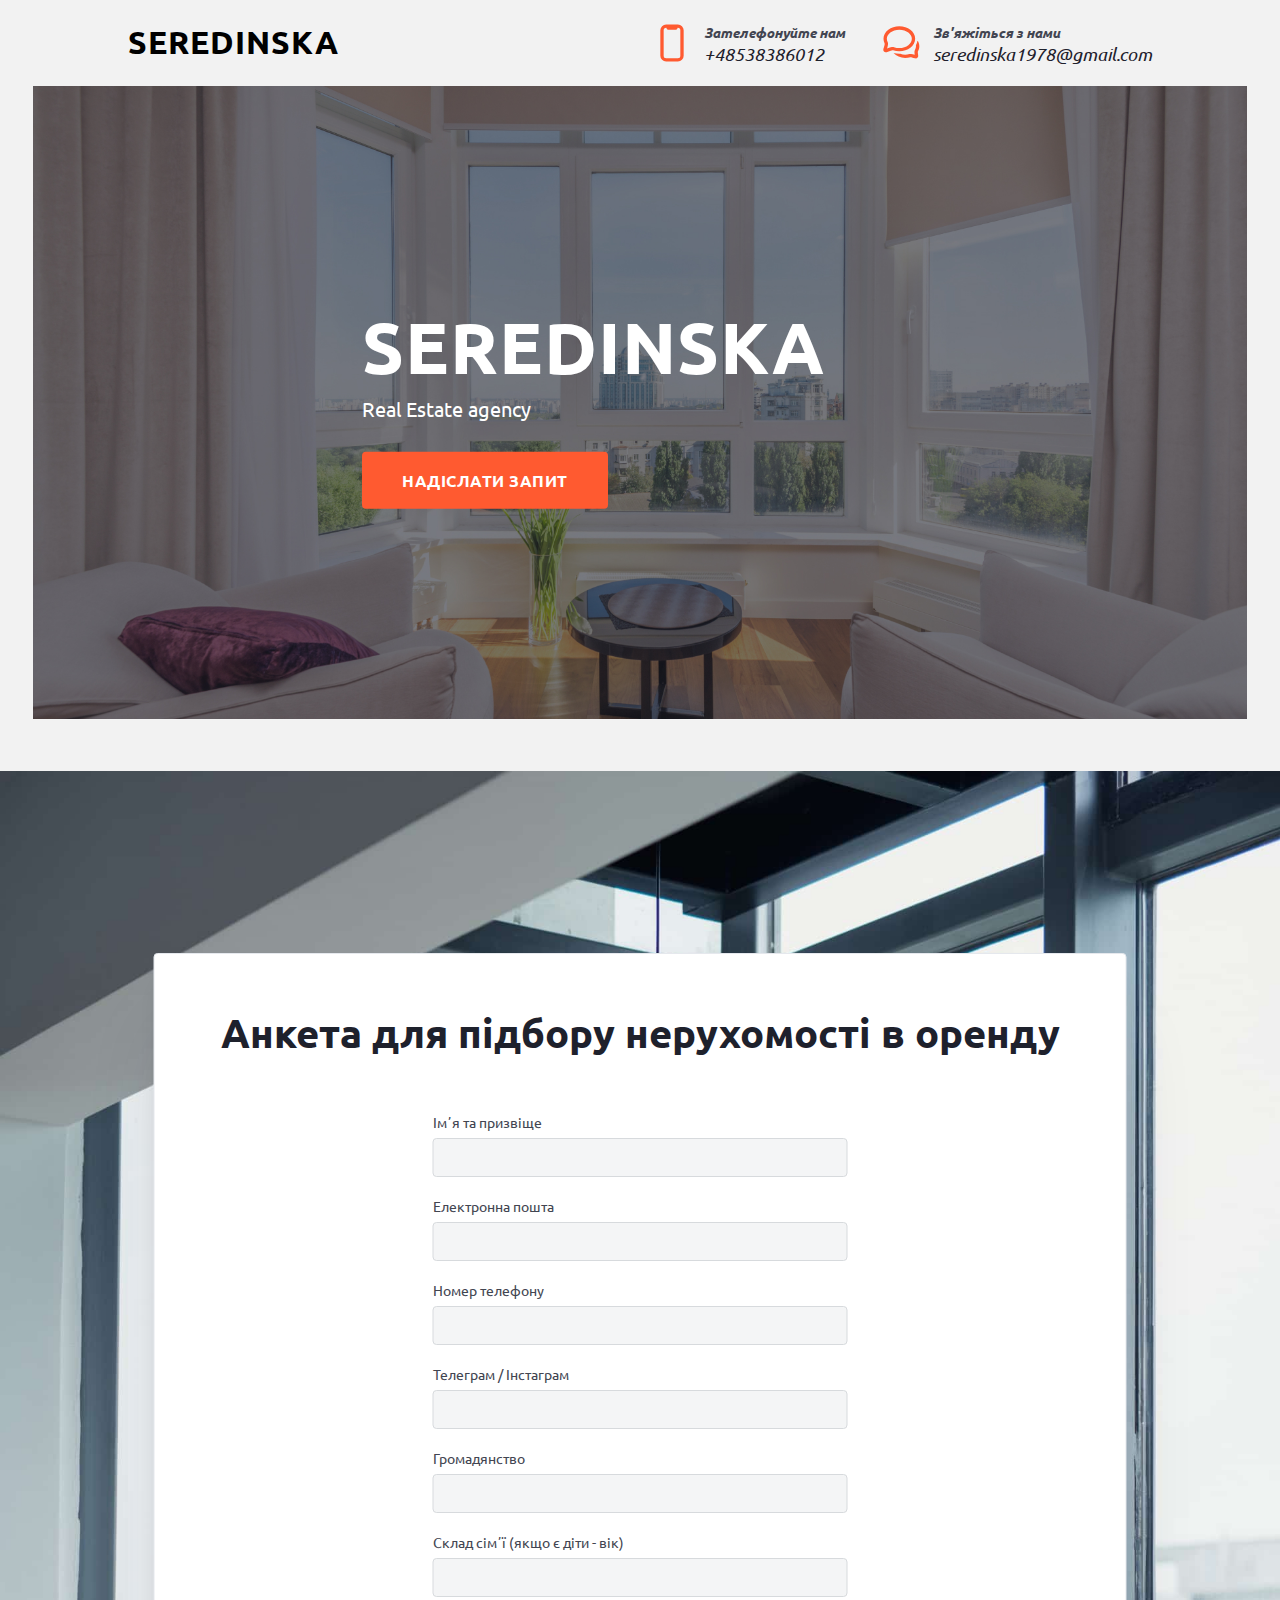
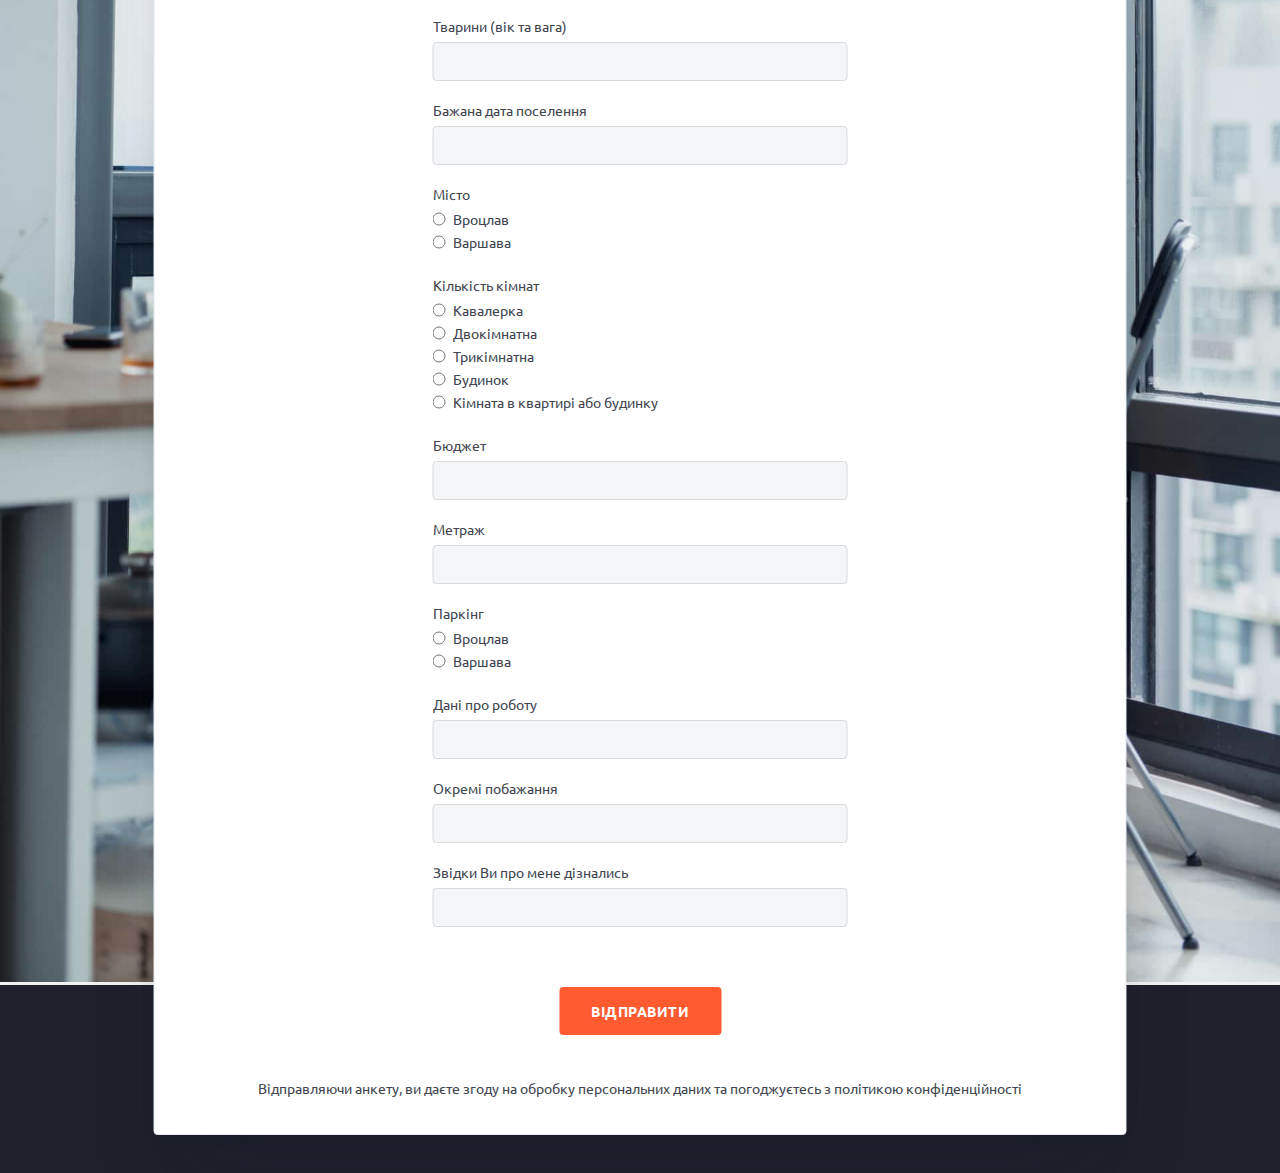
==== index.html @ 4146ac5c "upd test" ====
<!DOCTYPE html>
<html lang="en">
  <head>
    <meta charset="UTF-8" />
    <!-- <link
      rel="stylesheet"
      href="{{ url_for('static', filename='css/index.css') }}"
    /> -->
    <link rel="preconnect" href="https://fonts.googleapis.com" />
    <link rel="preconnect" href="https://fonts.gstatic.com" crossorigin />
    <link
      href="https://fonts.googleapis.com/css2?family=Ubuntu:wght@400;700&display=swap"
      rel="stylesheet"
    />
    <link rel="stylesheet" href="./static/sass/main.css" />
    <title>Realtor Form</title>
  </head>

  <body>
    <header class="header">
      <p class="headerTitle">SEREDINSKA</p>
      <address class="headerLinksWrapper">
        <a class="headerLink" href="tel:+48538386012">
          <svg
            xmlns="http://www.w3.org/2000/svg"
            width="40"
            height="40"
            fill="none"
          >
            <path
              fill-rule="evenodd"
              clip-rule="evenodd"
              d="M14.167 4.87a2.5 2.5 0 0 0-2.5 2.5v25.26a2.5 2.5 0 0 0 2.5 2.5h11.666a2.5 2.5 0 0 0 2.5-2.5V7.37a2.5 2.5 0 0 0-2.5-2.5h-.139l-.406.974A1.667 1.667 0 0 1 23.75 6.87h-7.5c-.673 0-1.28-.405-1.538-1.026l-.406-.974h-.14Zm-5.834 2.5a5.833 5.833 0 0 1 5.834-5.833h11.666a5.833 5.833 0 0 1 5.834 5.833v25.26a5.833 5.833 0 0 1-5.834 5.834H14.167a5.833 5.833 0 0 1-5.834-5.834V7.37Z"
              fill="#FF5A30"
            />
          </svg>
          <p class="headerLinkText">
            <b>Зателефонуйте нам</b><br />+48538386012
          </p>
        </a>
        <a class="headerLink" href="mailto:seredinska1978@gmail.com">
          <svg
            xmlns="http://www.w3.org/2000/svg"
            width="40"
            height="40"
            fill="none"
          >
            <path
              fill-rule="evenodd"
              clip-rule="evenodd"
              d="M36.54 17.611a12.92 12.92 0 0 1-1.634 4.645c.062.356.094.716.094 1.077 0 1.255-.364 2.456-1.037 3.547-.336.544-.423 1.182-.456 1.604a10.64 10.64 0 0 0 .01 1.52c.038.57.108 1.168.188 1.732-.65-.19-1.355-.38-2.028-.532a14.5 14.5 0 0 0-1.651-.288c-.453-.046-1.107-.082-1.691.107a13.56 13.56 0 0 1-4.168.643c-1.764 0-3.383-.313-4.802-.856-.342.015-.685.023-1.032.023-2.007 0-3.94-.264-5.748-.752C15.214 33.121 19.547 35 24.167 35c1.805 0 3.537-.277 5.133-.786h.016c.04-.002.155-.004.367.018.334.035.764.112 1.26.224.988.222 2.097.551 2.962.825 1.833.583 3.61-1.018 3.282-2.878-.14-.801-.287-1.778-.345-2.625a7.402 7.402 0 0 1-.012-1.032c.009-.106.02-.173.026-.208.938-1.553 1.477-3.322 1.477-5.205 0-2.122-.659-4.06-1.794-5.722Z"
              fill="#FF5A30"
            />
            <path
              fill-rule="evenodd"
              clip-rule="evenodd"
              d="M9.328 9.497c-2.246 1.718-3.495 3.973-3.495 6.337 0 1.178.307 2.313.883 3.368.219.402.281.817.303 1.097.025.307.012.621-.014.915-.053.59-.18 1.257-.333 1.914a38.732 38.732 0 0 1-.639 2.358c.88-.32 1.843-.647 2.755-.914a17.94 17.94 0 0 1 2.144-.506c.571-.09 1.4-.18 2.113.068 1.6.553 3.391.866 5.288.866 3.579 0 6.757-1.11 9.005-2.83 2.247-1.718 3.495-3.973 3.495-6.337 0-2.363-1.248-4.618-3.495-6.336-2.248-1.72-5.426-2.83-9.005-2.83-3.578 0-6.756 1.11-9.005 2.83ZM7.304 6.85c2.879-2.201 6.784-3.516 11.03-3.516 4.245 0 8.15 1.315 11.03 3.516 2.88 2.203 4.803 5.365 4.803 8.985 0 3.62-1.923 6.78-4.804 8.984-2.88 2.201-6.784 3.515-11.03 3.515-2.238 0-4.376-.364-6.318-1.028-.002.005-.159-.01-.562.053-.464.074-1.057.218-1.731.414-1.343.392-2.85.946-3.999 1.393-1.99.774-4.016-1.136-3.345-3.172.355-1.078.774-2.441 1.047-3.618a11.44 11.44 0 0 0 .26-1.461c.012-.128.015-.222.014-.285A10.293 10.293 0 0 1 2.5 15.833c0-3.62 1.923-6.78 4.804-8.984Zm-3.61 13.69.001.013a.092.092 0 0 1-.002-.014Z"
              fill="#FF5A30"
            />
          </svg>
          <p class="headerLinkText">
            <b>Зв'яжіться з нами</b><br />seredinska1978@gmail.com
          </p>
        </a>
      </address>
    </header>
    <div class="firstPart">
      <img
        class="firstBackground"
        src="../static/firstBackground.jpg"
        alt="First Background"
      />
      <div class="firstBlockText">
        <h1 class="firstBlockTitle">SEREDINSKA</h1>
        <h2 class="firstBlockSecondTitle">Real Estate agency</h2>
        <a href="#formWrapper" class="firstBlocklink">НАДІСЛАТИ ЗАПИТ</a>
      </div>
    </div>
    <div class="secondPart">
      <img
        class="secondBackground"
        src="../static/secondBackground.jpg"
        alt="First Background"
      />
      <div id="formWrapper" class="formWrapper">
        <p class="formTitle">Анкета для підбору нерухомості в оренду</p>
        <form id="userForm" action="/submit" method="post">
          <label class="formLabel" for="name">Імʼя та призвіще</label>
          <input id="name" class="formInput" type="text" />
          <label class="formLabel" for="email">Електронна пошта</label>
          <input id="email" class="formInput" type="text" />
          <label class="formLabel" for="phone">Номер телефону </label>
          <input id="phone" class="formInput" type="text" />
          <label class="formLabel" for="social_media"
            >Телеграм / Інстаграм</label
          >
          <input id="social_media" class="formInput" type="text" />
          <label class="formLabel" for="citizenship">Громадянство</label>
          <input id="citizenship" class="formInput" type="text" />
          <label class="formLabel" for="family"
            >Склад сімʼї (якщо є діти - вік)</label
          >
          <input id="family" class="formInput" type="text" />
          <label class="formLabel" for="animals">Тварини (вік та вага)</label>
          <input id="animals" class="formInput" type="text" />
          <label class="formLabel" for="settlement_date"
            >Бажана дата поселення</label
          >
          <input id="settlement_date" class="formInput" type="text" />
          <p class="formLabel">Mісто</p>
          <div class="formRadioWrapper">
            <div class="formRadioInputLabelWrapper">
              <input
                class="formRadioInput"
                type="radio"
                id="Wroclaw"
                name="city"
                value="Вроцлав"
              />
              <label class="formRadioLabel formLabel" for="Wroclaw"
                >Вроцлав</label
              >
            </div>
            <div class="formRadioInputLabelWrapper">
              <input
                class="formRadioInput"
                type="radio"
                id="Warsaw"
                name="city"
                value="Варшава"
              />
              <label class="formRadioLabel formLabel" for="Warsaw"
                >Варшава</label
              >
            </div>
          </div>
          <p class="formLabel">Кількість кімнат</p>
          <div class="formRadioWrapper">
            <div class="formRadioInputLabelWrapper">
              <input
                class="formRadioInput"
                type="radio"
                id="Кавалерка"
                name="roomsAmount"
                value="Кавалерка"
              />
              <label class="formRadioLabel formLabel" for="Кавалерка"
                >Кавалерка</label
              >
            </div>
            <div class="formRadioInputLabelWrapper">
              <input
                class="formRadioInput"
                type="radio"
                id="Двокімнатна"
                name="roomsAmount"
                value="Двокімнатна"
              />
              <label class="formRadioLabel formLabel" for="Двокімнатна"
                >Двокімнатна</label
              >
            </div>
            <div class="formRadioInputLabelWrapper">
              <input
                class="formRadioInput"
                type="radio"
                id="Трикімнатна"
                name="roomsAmount"
                value="Трикімнатна"
              />
              <label class="formRadioLabel formLabel" for="Трикімнатна"
                >Трикімнатна</label
              >
            </div>
            <div class="formRadioInputLabelWrapper">
              <input
                class="formRadioInput"
                type="radio"
                id="Будинок"
                name="roomsAmount"
                value="Будинок"
              />
              <label class="formRadioLabel formLabel" for="Будинок"
                >Будинок</label
              >
            </div>
            <div class="formRadioInputLabelWrapper">
              <input
                class="formRadioInput"
                type="radio"
                id="Кімната в квартирі або будинку"
                name="roomsAmount"
                value="Кімната в квартирі або будинку"
              />
              <label
                class="formRadioLabel formLabel"
                for="Кімната в квартирі або будинку"
                >Кімната в квартирі або будинку</label
              >
            </div>
          </div>
          <label class="formLabel" for="price">Бюджет</label>
          <input id="price" class="formInput" type="text" />
          <label class="formLabel" for="apartment_area">Метраж</label>
          <input id="apartment_area" class="formInput" type="text" />
          <p class="formLabel">Паркінг</p>
          <div class="formRadioWrapper">
            <div class="formRadioInputLabelWrapper">
              <input
                class="formRadioInput"
                type="radio"
                id="Yes"
                name="Parking"
                value="Так"
              />
              <label class="formRadioLabel formLabel" for="Yes">Вроцлав</label>
            </div>
            <div class="formRadioInputLabelWrapper">
              <input
                class="formRadioInput"
                type="radio"
                id="No"
                name="Parking"
                value="Ні"
              />
              <label class="formRadioLabel formLabel" for="No">Варшава</label>
            </div>
          </div>
          <label class="formLabel" for="work_info">Дані про роботу</label>
          <input id="work_info" class="formInput" type="text" />
          <label class="formLabel" for="wishes">Окремі побажання</label>
          <input id="wishes" class="formInput" type="text" />
          <label class="formLabel" for="heardAboutUs"
            >Звідки Ви про мене дізнались</label
          >
          <input id="heardAboutUs" class="formInput" type="text" />
        </form>
        <button class="submitBtn" type="submit" value="Submit">
          ВІДПРАВИТИ
        </button>
        <p class="formPolicyText">
          Відправляючи анкету, ви даєте згоду на обробку персональних даних та
          погоджуєтесь з політикою конфіденційності
        </p>
      </div>
    </div>
    <footer class="footer">
      <p>SEREDINSKA</p>
      <address class="linksList">
        <svg
          xmlns="http://www.w3.org/2000/svg"
          width="24"
          height="24"
          fill="none"
        >
          <path
            d="M17.563 1.005 14.786 1c-3.12 0-5.137 2.125-5.137 5.414v2.497H6.857c-.242 0-.437.2-.437.448v3.617c0 .248.196.449.437.449h2.792v9.126c0 .248.196.449.437.449h3.643a.443.443 0 0 0 .437-.449v-9.126h3.265c.241 0 .436-.2.436-.449l.002-3.617a.455.455 0 0 0-.128-.317.43.43 0 0 0-.31-.131h-3.265V6.794c0-1.017.236-1.533 1.526-1.533h1.87c.241 0 .437-.202.437-.45V1.454a.443.443 0 0 0-.436-.448Z"
            fill="#fff"
            opacity=".6"
          />
        </svg>
        <svg
          xmlns="http://www.w3.org/2000/svg"
          width="24"
          height="24"
          fill="none"
        >
          <path
            d="M12 2C6.478 2 2 6.145 2 11.259c0 2.913 1.454 5.512 3.726 7.21V22l3.405-1.869c.909.252 1.871.388 2.869.388 5.523 0 10-4.145 10-9.259C22 6.146 17.523 2 12 2Zm.994 12.469-2.546-2.716-4.97 2.716 5.467-5.803 2.609 2.716 4.906-2.716-5.466 5.803Z"
            fill="#fff"
            opacity=".6"
          />
        </svg>

        <svg
          xmlns="http://www.w3.org/2000/svg"
          width="24"
          height="24"
          fill="none"
        >
          <path
            d="M22.5 5.772a8.902 8.902 0 0 1-2.474.65 4.18 4.18 0 0 0 1.894-2.28 8.922 8.922 0 0 1-2.737 1.001 4.387 4.387 0 0 0-3.145-1.303c-2.379 0-4.308 1.847-4.308 4.124 0 .323.038.638.112.94-3.58-.172-6.754-1.815-8.879-4.31a3.961 3.961 0 0 0-.583 2.073c0 1.431.762 2.694 1.916 3.433a4.455 4.455 0 0 1-1.95-.518v.052c0 1.998 1.485 3.665 3.454 4.044-.36.093-.741.145-1.135.145-.278 0-.547-.027-.81-.077.548 1.64 2.138 2.832 4.023 2.865a8.89 8.89 0 0 1-5.35 1.763c-.348 0-.69-.02-1.028-.056a12.572 12.572 0 0 0 6.603 1.855c7.925 0 12.257-6.285 12.257-11.735l-.015-.534A8.412 8.412 0 0 0 22.5 5.772Z"
            fill="#fff"
            opacity=".6"
          />
        </svg>

        <svg
          xmlns="http://www.w3.org/2000/svg"
          width="24"
          height="24"
          fill="none"
        >
          <path
            d="M22 11.742c0 5.381-4.395 9.743-9.818 9.743a9.835 9.835 0 0 1-4.746-1.212L2 22l1.772-5.227a9.64 9.64 0 0 1-1.409-5.03C2.363 6.361 6.76 2 12.182 2 17.605 2 22 6.362 22 11.742Zm-9.818-8.19c-4.552 0-8.255 3.674-8.255 8.19 0 1.793.584 3.452 1.573 4.803l-1.032 3.042 3.172-1.009a8.25 8.25 0 0 0 4.542 1.355c4.551 0 8.255-3.674 8.255-8.19 0-4.517-3.703-8.191-8.255-8.191Zm4.958 10.434c-.06-.1-.221-.16-.462-.278-.24-.12-1.424-.698-1.644-.777-.22-.08-.382-.12-.542.12-.16.238-.621.776-.762.935-.14.16-.28.18-.522.06-.24-.119-1.015-.371-1.935-1.185-.715-.633-1.198-1.414-1.339-1.653-.14-.24-.014-.368.106-.487.108-.107.24-.279.361-.418.12-.14.16-.24.24-.399.081-.16.041-.298-.02-.418-.06-.12-.541-1.295-.742-1.773-.2-.478-.4-.398-.541-.398-.14 0-.3-.02-.461-.02-.16 0-.422.06-.642.299-.22.239-.842.816-.842 1.991 0 1.175.862 2.31.982 2.47.12.159 1.665 2.649 4.111 3.605 2.447.956 2.447.637 2.889.597.44-.04 1.423-.578 1.625-1.135.2-.558.2-1.036.14-1.136Z"
            fill="#fff"
            opacity=".6"
          />
        </svg>

        <svg
          xmlns="http://www.w3.org/2000/svg"
          width="24"
          height="24"
          fill="none"
        >
          <path
            fill-rule="evenodd"
            clip-rule="evenodd"
            d="M21.39 4.114a3.007 3.007 0 0 1 2.116 2.115c.514 1.878.494 5.793.494 5.793s0 3.894-.494 5.772a3.007 3.007 0 0 1-2.116 2.116c-1.878.494-9.39.494-9.39.494s-7.493 0-9.39-.514a3.008 3.008 0 0 1-2.116-2.116C0 15.916 0 12.002 0 12.002s0-3.895.494-5.773A3.068 3.068 0 0 1 2.61 4.094C4.488 3.6 12 3.6 12 3.6s7.513 0 9.391.514Zm-5.535 7.888L9.608 15.6V8.404l6.247 3.598Z"
            fill="#fff"
            opacity=".6"
          />
        </svg>
      </address>
      <svg
        xmlns="http://www.w3.org/2000/svg"
        width="24"
        height="24"
        fill="none"
      >
        <path
          fill-rule="evenodd"
          clip-rule="evenodd"
          d="M4.293 15.707a1 1 0 0 1 0-1.414l7-7a1 1 0 0 1 1.414 0l7 7a1 1 0 0 1-1.414 1.414L12 9.414l-6.293 6.293a1 1 0 0 1-1.414 0Z"
          fill="#fff"
        />
      </svg>
    </footer>
  </body>
</html>
---- static/sass/main.css ----
*,
*::before,
*::after {
  box-sizing: border-box;
}

body,
h1,
h2,
h3,
h4,
h5,
h6,
p,
form,
ul,
a,
input {
  margin: 0;
  padding: 0;
  list-style: none;
}

button {
  font-family: inherit;
  cursor: pointer;
}

a {
  cursor: pointer;
  text-decoration: none;
}

body {
  background-color: #f2f2f2;
  font-family: "Ubuntu", sans-serif;
  max-width: 100vw;
}

.header {
  display: flex;
  align-items: center;
  padding: 15px 50px;
}
@media (min-width: 1100px) {
  .header {
    padding: 20px 10%;
  }
}
.header .headerTitle {
  font-size: 50px;
  font-weight: 700;
  line-height: 130%;
  letter-spacing: 1px;
}
@media (min-width: 1100px) {
  .header .headerTitle {
    font-size: 32px;
  }
}
.header .headerLinksWrapper {
  display: flex;
  margin-left: auto;
}
.header .headerLink {
  display: flex;
  align-items: center;
}
.header .headerLink:first-of-type {
  margin-right: 36px;
}
.header .headerLink > svg {
  margin-right: 12px;
}
.header .headerLinkText {
  font-size: 18px;
  font-weight: 400;
  color: #1e212c;
  height: -moz-min-content;
  height: min-content;
}
.header .headerLinkText > b {
  font-size: 14px;
  color: #424551;
}

.firstPart {
  position: relative;
  margin: 0 33px 49px 33px;
}
.firstPart .firstBackground {
  width: 100%;
}
.firstPart .firstBlockText {
  position: absolute;
  top: 60%;
  left: 15%;
  color: #fff;
  font-weight: 700;
  transform: translateY(-50%);
}
@media (min-width: 1100px) {
  .firstPart .firstBlockText {
    top: 50%;
    left: 329px;
  }
}
.firstPart .firstBlockTitle {
  font-size: 72px;
  line-height: 130%;
  letter-spacing: 1px;
}
.firstPart .firstBlockSecondTitle {
  font-size: 20px;
  font-weight: 400;
  line-height: 150%;
  margin-bottom: 28px;
}
.firstPart .firstBlocklink {
  display: inline-block;
  font-size: 16px;
  padding: 18px 40px;
  letter-spacing: 0.5px;
  border-radius: 4px;
  color: white;
  background: #ff5a30;
}

.secondPart {
  position: relative;
}

.secondBackground {
  width: 100%;
}

.formWrapper {
  display: flex;
  flex-direction: column;
  align-items: center;
  position: absolute;
  top: 10%;
  left: 50%;
  border-radius: 4px;
  border: 1px solid #e5e8ed;
  background-color: #fff;
  transform: translateX(-50%);
  box-shadow: 0px 4px 4px -4px rgba(30, 33, 44, 0.05), 0px 12px 10px -6px rgba(30, 33, 44, 0.08), 0px 26px 24px -10px rgba(30, 33, 44, 0.1), 0px 60px 80px -20px rgba(30, 33, 44, 0.16);
  padding: 48px 66px 37px 66px;
}
.formWrapper .formTitle {
  color: #1e212c;
  font-size: 40px;
  font-weight: 700;
  line-height: 150%;
  margin-bottom: 51px;
  width: -moz-max-content;
  width: max-content;
}
.formWrapper #userForm {
  display: flex;
  flex-direction: column;
  margin: 0 auto;
  margin-bottom: 60px;
  max-width: 415px;
  width: 100%;
}
.formWrapper #userForm .formLabel {
  color: #424551;
  font-size: 14px;
  font-weight: 400;
  margin-bottom: 7px;
}
.formWrapper #userForm .formInput {
  margin-bottom: 20px;
  border-radius: 4px;
  border: 1px solid #d7dadd;
  background: #f4f5f6;
  padding: 11px 16px;
  width: 100%;
}
.formWrapper #userForm .formInput:last-of-type {
  margin-bottom: 0;
}
.formWrapper #userForm .formRadioWrapper {
  margin-bottom: 20px;
}
.formWrapper #userForm .formRadioInputLabelWrapper {
  display: flex;
  margin-bottom: 5px;
}
.formWrapper #userForm .formRadioLabel {
  margin-bottom: 0;
}
.formWrapper #userForm .formRadioInput {
  margin-right: 7px;
}
.formWrapper .submitBtn {
  padding: 15px 32px;
  border-radius: 4px;
  border: 0;
  font-size: 14px;
  font-weight: 700;
  letter-spacing: 0.5px;
  margin-bottom: 44px;
  background: #ff5a30;
  color: #fff;
}
.formWrapper .formPolicyText {
  color: #424551;
  font-size: 14px;
}

.footer {
  display: flex;
  padding: 80px 345px;
  background: #1e212c;
}/*# sourceMappingURL=main.css.map */
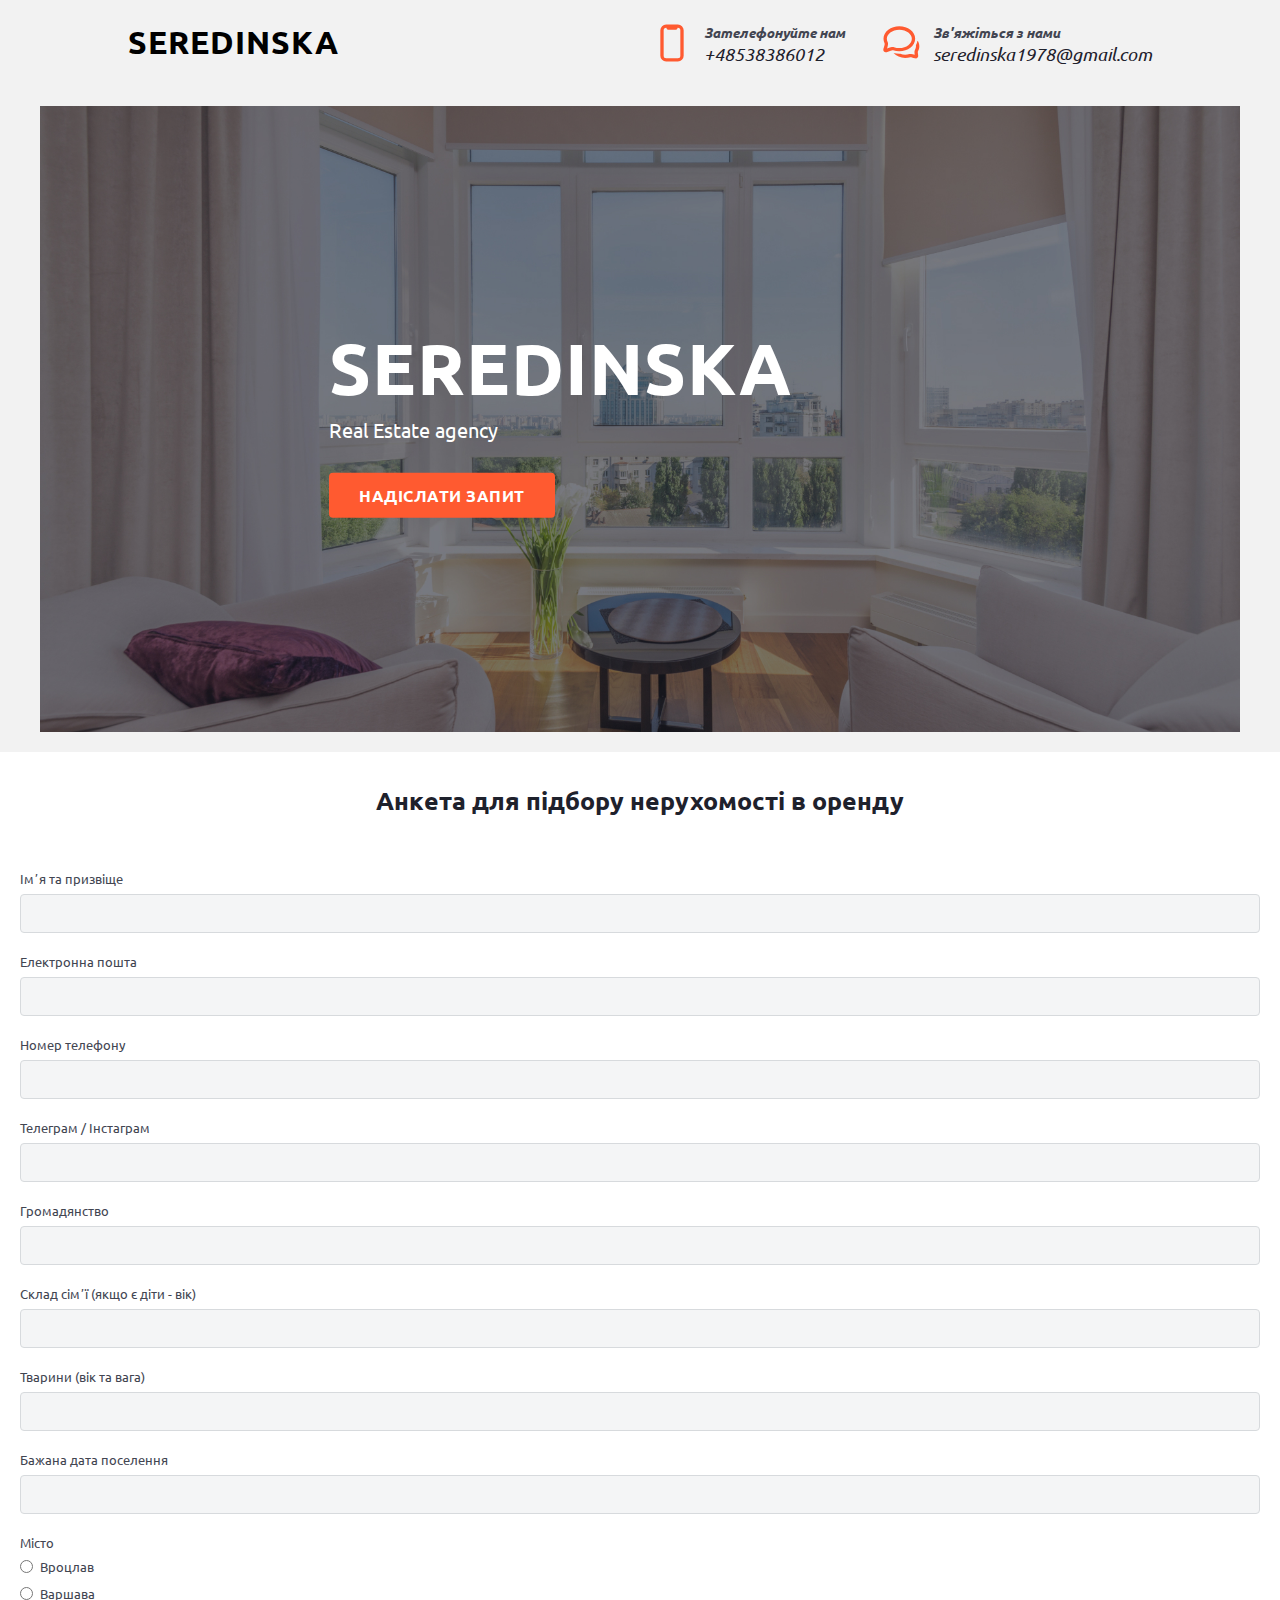
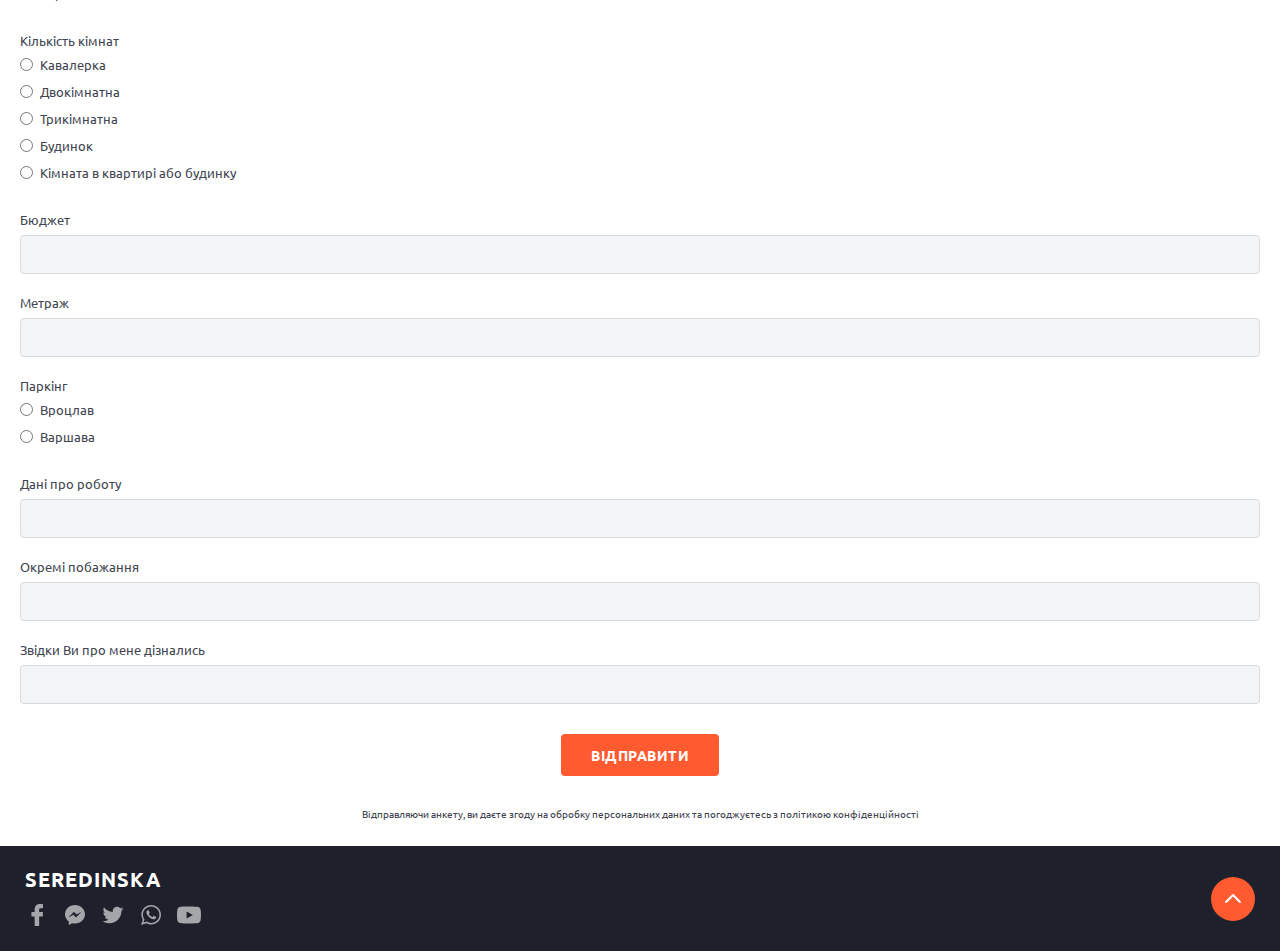
==== commit 2184ad44: "mobile version is done?" ====
--- a/index.html
+++ b/index.html
@@ -2,6 +2,7 @@
 <html lang="en">
   <head>
     <meta charset="UTF-8" />
+    <meta name="viewport" content="width=device-width, initial-scale=1.0" />
     <!-- <link
       rel="stylesheet"
       href="{{ url_for('static', filename='css/index.css') }}"
@@ -17,7 +18,7 @@
   </head>
 
   <body>
-    <header class="header">
+    <header class="header" id="header">
       <p class="headerTitle">SEREDINSKA</p>
       <address class="headerLinksWrapper">
         <a class="headerLink" href="tel:+48538386012">
@@ -67,7 +68,7 @@
     <div class="firstPart">
       <img
         class="firstBackground"
-        src="../static/firstBackground.jpg"
+        src="./static/firstBackground.jpg"
         alt="First Background"
       />
       <div class="firstBlockText">
@@ -79,7 +80,7 @@
     <div class="secondPart">
       <img
         class="secondBackground"
-        src="../static/secondBackground.jpg"
+        src="./static/secondBackground.jpg"
         alt="First Background"
       />
       <div id="formWrapper" class="formWrapper">
@@ -245,59 +246,77 @@
       </div>
     </div>
     <footer class="footer">
-      <p>SEREDINSKA</p>
-      <address class="linksList">
-        <svg
-          xmlns="http://www.w3.org/2000/svg"
-          width="24"
-          height="24"
-          fill="none"
-        >
-          <path
-            d="M17.563 1.005 14.786 1c-3.12 0-5.137 2.125-5.137 5.414v2.497H6.857c-.242 0-.437.2-.437.448v3.617c0 .248.196.449.437.449h2.792v9.126c0 .248.196.449.437.449h3.643a.443.443 0 0 0 .437-.449v-9.126h3.265c.241 0 .436-.2.436-.449l.002-3.617a.455.455 0 0 0-.128-.317.43.43 0 0 0-.31-.131h-3.265V6.794c0-1.017.236-1.533 1.526-1.533h1.87c.241 0 .437-.202.437-.45V1.454a.443.443 0 0 0-.436-.448Z"
-            fill="#fff"
-            opacity=".6"
-          />
-        </svg>
-        <svg
-          xmlns="http://www.w3.org/2000/svg"
-          width="24"
-          height="24"
-          fill="none"
-        >
-          <path
-            d="M12 2C6.478 2 2 6.145 2 11.259c0 2.913 1.454 5.512 3.726 7.21V22l3.405-1.869c.909.252 1.871.388 2.869.388 5.523 0 10-4.145 10-9.259C22 6.146 17.523 2 12 2Zm.994 12.469-2.546-2.716-4.97 2.716 5.467-5.803 2.609 2.716 4.906-2.716-5.466 5.803Z"
-            fill="#fff"
-            opacity=".6"
-          />
-        </svg>
+      <div class="footerLogoSvgs">
+        <p class="footerLogo">SEREDINSKA</p>
+        <address class="linksList">
+          <svg
+            xmlns="http://www.w3.org/2000/svg"
+            width="24"
+            height="24"
+            fill="none"
+          >
+            <path
+              d="M17.563 1.005 14.786 1c-3.12 0-5.137 2.125-5.137 5.414v2.497H6.857c-.242 0-.437.2-.437.448v3.617c0 .248.196.449.437.449h2.792v9.126c0 .248.196.449.437.449h3.643a.443.443 0 0 0 .437-.449v-9.126h3.265c.241 0 .436-.2.436-.449l.002-3.617a.455.455 0 0 0-.128-.317.43.43 0 0 0-.31-.131h-3.265V6.794c0-1.017.236-1.533 1.526-1.533h1.87c.241 0 .437-.202.437-.45V1.454a.443.443 0 0 0-.436-.448Z"
+              fill="#fff"
+              opacity=".6"
+            />
+          </svg>
+          <svg
+            xmlns="http://www.w3.org/2000/svg"
+            width="24"
+            height="24"
+            fill="none"
+          >
+            <path
+              d="M12 2C6.478 2 2 6.145 2 11.259c0 2.913 1.454 5.512 3.726 7.21V22l3.405-1.869c.909.252 1.871.388 2.869.388 5.523 0 10-4.145 10-9.259C22 6.146 17.523 2 12 2Zm.994 12.469-2.546-2.716-4.97 2.716 5.467-5.803 2.609 2.716 4.906-2.716-5.466 5.803Z"
+              fill="#fff"
+              opacity=".6"
+            />
+          </svg>
 
-        <svg
-          xmlns="http://www.w3.org/2000/svg"
-          width="24"
-          height="24"
-          fill="none"
-        >
-          <path
-            d="M22.5 5.772a8.902 8.902 0 0 1-2.474.65 4.18 4.18 0 0 0 1.894-2.28 8.922 8.922 0 0 1-2.737 1.001 4.387 4.387 0 0 0-3.145-1.303c-2.379 0-4.308 1.847-4.308 4.124 0 .323.038.638.112.94-3.58-.172-6.754-1.815-8.879-4.31a3.961 3.961 0 0 0-.583 2.073c0 1.431.762 2.694 1.916 3.433a4.455 4.455 0 0 1-1.95-.518v.052c0 1.998 1.485 3.665 3.454 4.044-.36.093-.741.145-1.135.145-.278 0-.547-.027-.81-.077.548 1.64 2.138 2.832 4.023 2.865a8.89 8.89 0 0 1-5.35 1.763c-.348 0-.69-.02-1.028-.056a12.572 12.572 0 0 0 6.603 1.855c7.925 0 12.257-6.285 12.257-11.735l-.015-.534A8.412 8.412 0 0 0 22.5 5.772Z"
-            fill="#fff"
-            opacity=".6"
-          />
-        </svg>
+          <svg
+            xmlns="http://www.w3.org/2000/svg"
+            width="24"
+            height="24"
+            fill="none"
+          >
+            <path
+              d="M22.5 5.772a8.902 8.902 0 0 1-2.474.65 4.18 4.18 0 0 0 1.894-2.28 8.922 8.922 0 0 1-2.737 1.001 4.387 4.387 0 0 0-3.145-1.303c-2.379 0-4.308 1.847-4.308 4.124 0 .323.038.638.112.94-3.58-.172-6.754-1.815-8.879-4.31a3.961 3.961 0 0 0-.583 2.073c0 1.431.762 2.694 1.916 3.433a4.455 4.455 0 0 1-1.95-.518v.052c0 1.998 1.485 3.665 3.454 4.044-.36.093-.741.145-1.135.145-.278 0-.547-.027-.81-.077.548 1.64 2.138 2.832 4.023 2.865a8.89 8.89 0 0 1-5.35 1.763c-.348 0-.69-.02-1.028-.056a12.572 12.572 0 0 0 6.603 1.855c7.925 0 12.257-6.285 12.257-11.735l-.015-.534A8.412 8.412 0 0 0 22.5 5.772Z"
+              fill="#fff"
+              opacity=".6"
+            />
+          </svg>
 
-        <svg
-          xmlns="http://www.w3.org/2000/svg"
-          width="24"
-          height="24"
-          fill="none"
-        >
-          <path
-            d="M22 11.742c0 5.381-4.395 9.743-9.818 9.743a9.835 9.835 0 0 1-4.746-1.212L2 22l1.772-5.227a9.64 9.64 0 0 1-1.409-5.03C2.363 6.361 6.76 2 12.182 2 17.605 2 22 6.362 22 11.742Zm-9.818-8.19c-4.552 0-8.255 3.674-8.255 8.19 0 1.793.584 3.452 1.573 4.803l-1.032 3.042 3.172-1.009a8.25 8.25 0 0 0 4.542 1.355c4.551 0 8.255-3.674 8.255-8.19 0-4.517-3.703-8.191-8.255-8.191Zm4.958 10.434c-.06-.1-.221-.16-.462-.278-.24-.12-1.424-.698-1.644-.777-.22-.08-.382-.12-.542.12-.16.238-.621.776-.762.935-.14.16-.28.18-.522.06-.24-.119-1.015-.371-1.935-1.185-.715-.633-1.198-1.414-1.339-1.653-.14-.24-.014-.368.106-.487.108-.107.24-.279.361-.418.12-.14.16-.24.24-.399.081-.16.041-.298-.02-.418-.06-.12-.541-1.295-.742-1.773-.2-.478-.4-.398-.541-.398-.14 0-.3-.02-.461-.02-.16 0-.422.06-.642.299-.22.239-.842.816-.842 1.991 0 1.175.862 2.31.982 2.47.12.159 1.665 2.649 4.111 3.605 2.447.956 2.447.637 2.889.597.44-.04 1.423-.578 1.625-1.135.2-.558.2-1.036.14-1.136Z"
-            fill="#fff"
-            opacity=".6"
-          />
-        </svg>
+          <svg
+            xmlns="http://www.w3.org/2000/svg"
+            width="24"
+            height="24"
+            fill="none"
+          >
+            <path
+              d="M22 11.742c0 5.381-4.395 9.743-9.818 9.743a9.835 9.835 0 0 1-4.746-1.212L2 22l1.772-5.227a9.64 9.64 0 0 1-1.409-5.03C2.363 6.361 6.76 2 12.182 2 17.605 2 22 6.362 22 11.742Zm-9.818-8.19c-4.552 0-8.255 3.674-8.255 8.19 0 1.793.584 3.452 1.573 4.803l-1.032 3.042 3.172-1.009a8.25 8.25 0 0 0 4.542 1.355c4.551 0 8.255-3.674 8.255-8.19 0-4.517-3.703-8.191-8.255-8.191Zm4.958 10.434c-.06-.1-.221-.16-.462-.278-.24-.12-1.424-.698-1.644-.777-.22-.08-.382-.12-.542.12-.16.238-.621.776-.762.935-.14.16-.28.18-.522.06-.24-.119-1.015-.371-1.935-1.185-.715-.633-1.198-1.414-1.339-1.653-.14-.24-.014-.368.106-.487.108-.107.24-.279.361-.418.12-.14.16-.24.24-.399.081-.16.041-.298-.02-.418-.06-.12-.541-1.295-.742-1.773-.2-.478-.4-.398-.541-.398-.14 0-.3-.02-.461-.02-.16 0-.422.06-.642.299-.22.239-.842.816-.842 1.991 0 1.175.862 2.31.982 2.47.12.159 1.665 2.649 4.111 3.605 2.447.956 2.447.637 2.889.597.44-.04 1.423-.578 1.625-1.135.2-.558.2-1.036.14-1.136Z"
+              fill="#fff"
+              opacity=".6"
+            />
+          </svg>
 
+          <svg
+            xmlns="http://www.w3.org/2000/svg"
+            width="24"
+            height="24"
+            fill="none"
+          >
+            <path
+              fill-rule="evenodd"
+              clip-rule="evenodd"
+              d="M21.39 4.114a3.007 3.007 0 0 1 2.116 2.115c.514 1.878.494 5.793.494 5.793s0 3.894-.494 5.772a3.007 3.007 0 0 1-2.116 2.116c-1.878.494-9.39.494-9.39.494s-7.493 0-9.39-.514a3.008 3.008 0 0 1-2.116-2.116C0 15.916 0 12.002 0 12.002s0-3.895.494-5.773A3.068 3.068 0 0 1 2.61 4.094C4.488 3.6 12 3.6 12 3.6s7.513 0 9.391.514Zm-5.535 7.888L9.608 15.6V8.404l6.247 3.598Z"
+              fill="#fff"
+              opacity=".6"
+            />
+          </svg>
+        </address>
+      </div>
+      <a class="footerGoUp" href="#header">
         <svg
           xmlns="http://www.w3.org/2000/svg"
           width="24"
@@ -307,25 +326,11 @@
           <path
             fill-rule="evenodd"
             clip-rule="evenodd"
-            d="M21.39 4.114a3.007 3.007 0 0 1 2.116 2.115c.514 1.878.494 5.793.494 5.793s0 3.894-.494 5.772a3.007 3.007 0 0 1-2.116 2.116c-1.878.494-9.39.494-9.39.494s-7.493 0-9.39-.514a3.008 3.008 0 0 1-2.116-2.116C0 15.916 0 12.002 0 12.002s0-3.895.494-5.773A3.068 3.068 0 0 1 2.61 4.094C4.488 3.6 12 3.6 12 3.6s7.513 0 9.391.514Zm-5.535 7.888L9.608 15.6V8.404l6.247 3.598Z"
+            d="M4.293 15.707a1 1 0 0 1 0-1.414l7-7a1 1 0 0 1 1.414 0l7 7a1 1 0 0 1-1.414 1.414L12 9.414l-6.293 6.293a1 1 0 0 1-1.414 0Z"
             fill="#fff"
-            opacity=".6"
           />
         </svg>
-      </address>
-      <svg
-        xmlns="http://www.w3.org/2000/svg"
-        width="24"
-        height="24"
-        fill="none"
-      >
-        <path
-          fill-rule="evenodd"
-          clip-rule="evenodd"
-          d="M4.293 15.707a1 1 0 0 1 0-1.414l7-7a1 1 0 0 1 1.414 0l7 7a1 1 0 0 1-1.414 1.414L12 9.414l-6.293 6.293a1 1 0 0 1-1.414 0Z"
-          fill="#fff"
-        />
-      </svg>
+      </a>
     </footer>
   </body>
 </html>
--- a/static/sass/main.css
+++ b/static/sass/main.css
@@ -40,7 +40,7 @@
 .header {
   display: flex;
   align-items: center;
-  padding: 15px 50px;
+  padding: 10px 20px;
 }
 @media (min-width: 1100px) {
   .header {
@@ -48,19 +48,19 @@
   }
 }
 .header .headerTitle {
-  font-size: 50px;
+  font-size: 32px;
   font-weight: 700;
   line-height: 130%;
   letter-spacing: 1px;
 }
-@media (min-width: 1100px) {
-  .header .headerTitle {
-    font-size: 32px;
-  }
-}
 .header .headerLinksWrapper {
   display: flex;
   margin-left: auto;
+}
+@media (max-width: 767.98px) {
+  .header .headerLinksWrapper {
+    display: none;
+  }
 }
 .header .headerLink {
   display: flex;
@@ -86,7 +86,9 @@
 
 .firstPart {
   position: relative;
-  margin: 0 33px 49px 33px;
+  display: flex;
+  height: -moz-min-content;
+  height: min-content;
 }
 .firstPart .firstBackground {
   width: 100%;
@@ -110,21 +112,36 @@
   line-height: 130%;
   letter-spacing: 1px;
 }
+@media (max-width: 767.98px) {
+  .firstPart .firstBlockTitle {
+    font-size: 40px;
+  }
+}
 .firstPart .firstBlockSecondTitle {
   font-size: 20px;
   font-weight: 400;
   line-height: 150%;
-  margin-bottom: 28px;
+  margin-bottom: 10px;
+}
+@media (min-width: 1100px) {
+  .firstPart .firstBlockSecondTitle {
+    margin-bottom: 28px;
+  }
 }
 .firstPart .firstBlocklink {
   display: inline-block;
   font-size: 16px;
-  padding: 18px 40px;
+  padding: 12px 30px;
   letter-spacing: 0.5px;
   border-radius: 4px;
   color: white;
   background: #ff5a30;
 }
+@media (min-width: 1100px) {
+  .firstPart {
+    padding: 20px 40px;
+  }
+}
 
 .secondPart {
   position: relative;
@@ -132,42 +149,34 @@
 
 .secondBackground {
   width: 100%;
+  display: none;
 }
 
 .formWrapper {
   display: flex;
   flex-direction: column;
   align-items: center;
-  position: absolute;
-  top: 10%;
-  left: 50%;
-  border-radius: 4px;
-  border: 1px solid #e5e8ed;
   background-color: #fff;
-  transform: translateX(-50%);
-  box-shadow: 0px 4px 4px -4px rgba(30, 33, 44, 0.05), 0px 12px 10px -6px rgba(30, 33, 44, 0.08), 0px 26px 24px -10px rgba(30, 33, 44, 0.1), 0px 60px 80px -20px rgba(30, 33, 44, 0.16);
-  padding: 48px 66px 37px 66px;
+  padding: 30px 20px 25px 20px;
 }
 .formWrapper .formTitle {
   color: #1e212c;
-  font-size: 40px;
+  font-size: 25px;
   font-weight: 700;
   line-height: 150%;
   margin-bottom: 51px;
-  width: -moz-max-content;
-  width: max-content;
+  text-align: center;
 }
 .formWrapper #userForm {
   display: flex;
   flex-direction: column;
   margin: 0 auto;
-  margin-bottom: 60px;
-  max-width: 415px;
+  margin-bottom: 30px;
   width: 100%;
 }
 .formWrapper #userForm .formLabel {
   color: #424551;
-  font-size: 14px;
+  font-size: 13px;
   font-weight: 400;
   margin-bottom: 7px;
 }
@@ -177,6 +186,8 @@
   border: 1px solid #d7dadd;
   background: #f4f5f6;
   padding: 11px 16px;
+  font-size: 13px;
+  color: #3f3f3f;
   width: 100%;
 }
 .formWrapper #userForm .formInput:last-of-type {
@@ -187,7 +198,7 @@
 }
 .formWrapper #userForm .formRadioInputLabelWrapper {
   display: flex;
-  margin-bottom: 5px;
+  margin-bottom: 10px;
 }
 .formWrapper #userForm .formRadioLabel {
   margin-bottom: 0;
@@ -196,23 +207,44 @@
   margin-right: 7px;
 }
 .formWrapper .submitBtn {
-  padding: 15px 32px;
+  padding: 12px 30px;
   border-radius: 4px;
   border: 0;
   font-size: 14px;
   font-weight: 700;
   letter-spacing: 0.5px;
-  margin-bottom: 44px;
+  margin-bottom: 30px;
   background: #ff5a30;
   color: #fff;
 }
 .formWrapper .formPolicyText {
   color: #424551;
-  font-size: 14px;
+  font-size: 10px;
 }
 
 .footer {
   display: flex;
-  padding: 80px 345px;
+  align-items: center;
+  padding: 20px 25px;
   background: #1e212c;
+}
+.footer .footerLogoSvgs .footerLogo {
+  color: #fff;
+  font-size: 20px;
+  font-weight: 700;
+  letter-spacing: 1px;
+  margin-bottom: 10px;
+}
+.footer .footerLogoSvgs .linksList > svg {
+  margin-right: 10px;
+}
+.footer .footerLogoSvgs .linksList > svg:last-child {
+  margin-right: 0;
+}
+.footer .footerGoUp {
+  display: flex;
+  margin-left: auto;
+  background-color: #ff5a30;
+  border-radius: 50%;
+  padding: 10px;
 }/*# sourceMappingURL=main.css.map */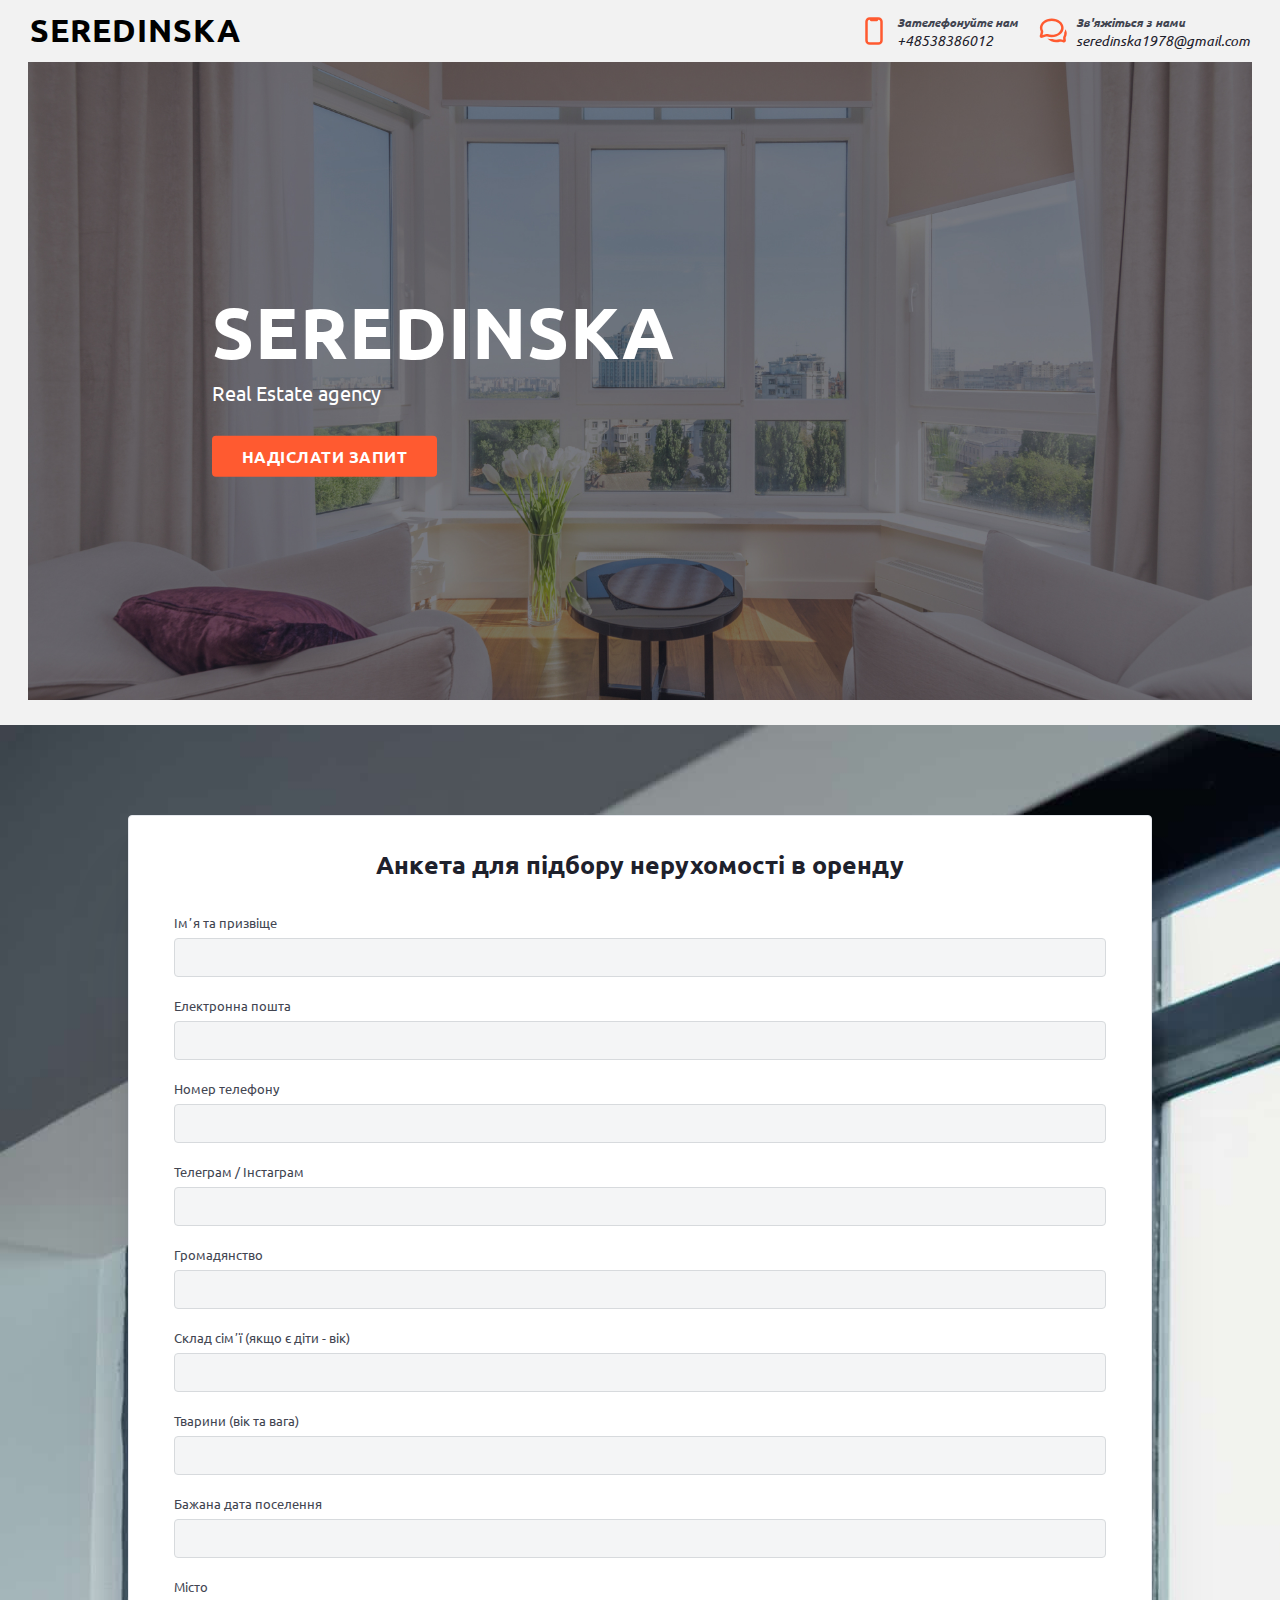
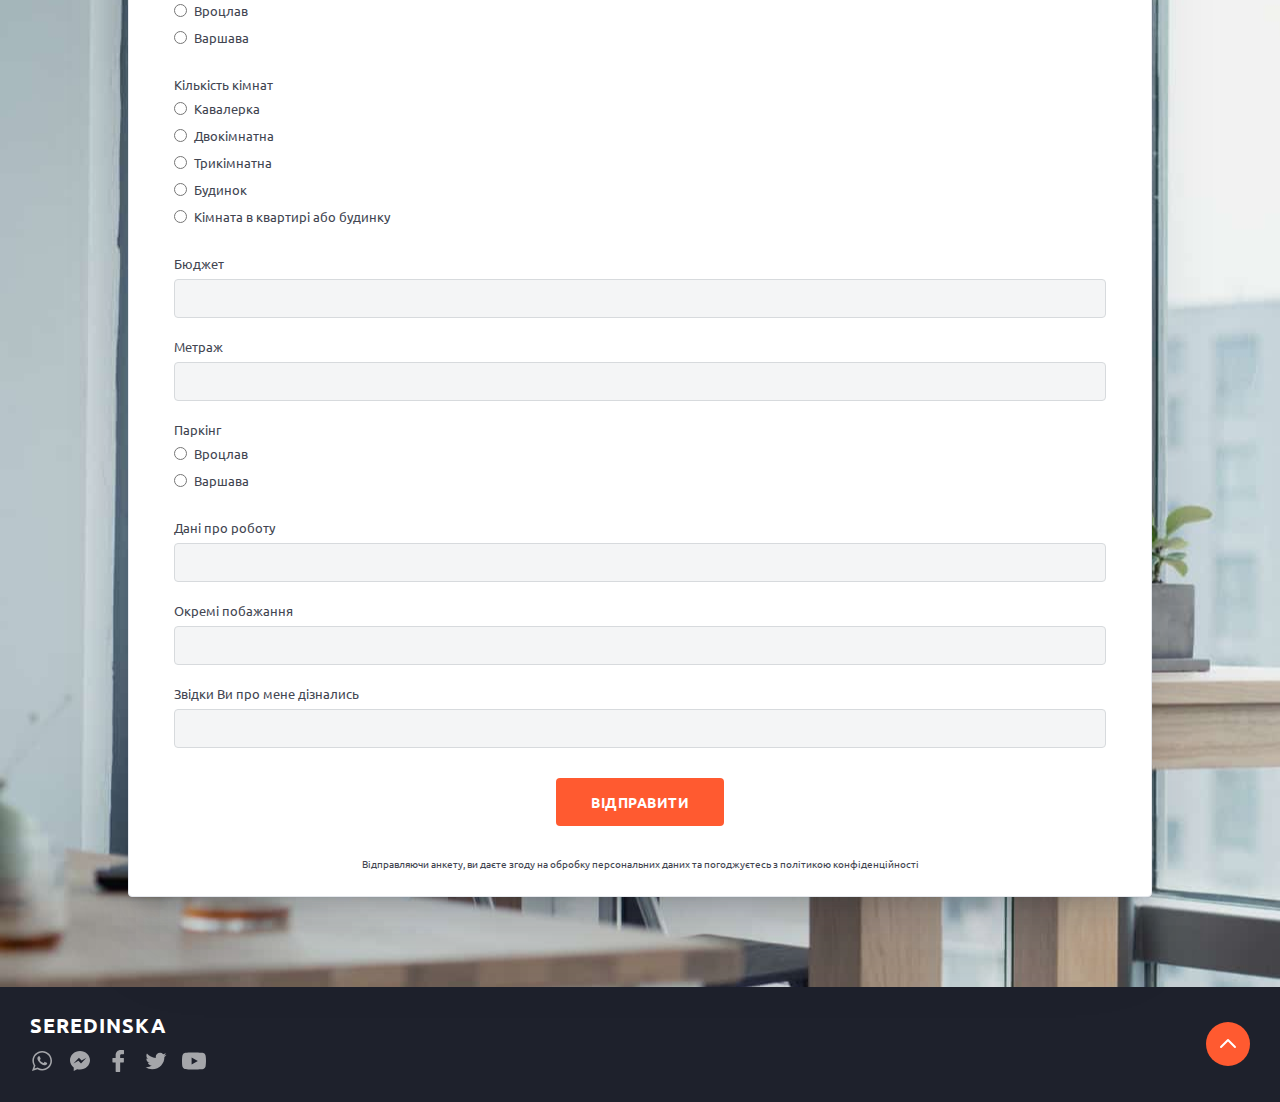
==== commit 37cd37ae: "tablet design is done" ====
--- a/index.html
+++ b/index.html
@@ -24,8 +24,7 @@
         <a class="headerLink" href="tel:+48538386012">
           <svg
             xmlns="http://www.w3.org/2000/svg"
-            width="40"
-            height="40"
+            viewBox="0 0 40 40"
             fill="none"
           >
             <path
@@ -42,8 +41,7 @@
         <a class="headerLink" href="mailto:seredinska1978@gmail.com">
           <svg
             xmlns="http://www.w3.org/2000/svg"
-            width="40"
-            height="40"
+            viewBox="0 0 40 40"
             fill="none"
           >
             <path
@@ -256,6 +254,30 @@
             fill="none"
           >
             <path
+              d="M22 11.742c0 5.381-4.395 9.743-9.818 9.743a9.835 9.835 0 0 1-4.746-1.212L2 22l1.772-5.227a9.64 9.64 0 0 1-1.409-5.03C2.363 6.361 6.76 2 12.182 2 17.605 2 22 6.362 22 11.742Zm-9.818-8.19c-4.552 0-8.255 3.674-8.255 8.19 0 1.793.584 3.452 1.573 4.803l-1.032 3.042 3.172-1.009a8.25 8.25 0 0 0 4.542 1.355c4.551 0 8.255-3.674 8.255-8.19 0-4.517-3.703-8.191-8.255-8.191Zm4.958 10.434c-.06-.1-.221-.16-.462-.278-.24-.12-1.424-.698-1.644-.777-.22-.08-.382-.12-.542.12-.16.238-.621.776-.762.935-.14.16-.28.18-.522.06-.24-.119-1.015-.371-1.935-1.185-.715-.633-1.198-1.414-1.339-1.653-.14-.24-.014-.368.106-.487.108-.107.24-.279.361-.418.12-.14.16-.24.24-.399.081-.16.041-.298-.02-.418-.06-.12-.541-1.295-.742-1.773-.2-.478-.4-.398-.541-.398-.14 0-.3-.02-.461-.02-.16 0-.422.06-.642.299-.22.239-.842.816-.842 1.991 0 1.175.862 2.31.982 2.47.12.159 1.665 2.649 4.111 3.605 2.447.956 2.447.637 2.889.597.44-.04 1.423-.578 1.625-1.135.2-.558.2-1.036.14-1.136Z"
+              fill="#fff"
+              opacity=".6"
+            />
+          </svg>
+          <svg
+            xmlns="http://www.w3.org/2000/svg"
+            width="24"
+            height="24"
+            fill="none"
+          >
+            <path
+              d="M12 2C6.478 2 2 6.145 2 11.259c0 2.913 1.454 5.512 3.726 7.21V22l3.405-1.869c.909.252 1.871.388 2.869.388 5.523 0 10-4.145 10-9.259C22 6.146 17.523 2 12 2Zm.994 12.469-2.546-2.716-4.97 2.716 5.467-5.803 2.609 2.716 4.906-2.716-5.466 5.803Z"
+              fill="#fff"
+              opacity=".6"
+            />
+          </svg>
+          <svg
+            xmlns="http://www.w3.org/2000/svg"
+            width="24"
+            height="24"
+            fill="none"
+          >
+            <path
               d="M17.563 1.005 14.786 1c-3.12 0-5.137 2.125-5.137 5.414v2.497H6.857c-.242 0-.437.2-.437.448v3.617c0 .248.196.449.437.449h2.792v9.126c0 .248.196.449.437.449h3.643a.443.443 0 0 0 .437-.449v-9.126h3.265c.241 0 .436-.2.436-.449l.002-3.617a.455.455 0 0 0-.128-.317.43.43 0 0 0-.31-.131h-3.265V6.794c0-1.017.236-1.533 1.526-1.533h1.87c.241 0 .437-.202.437-.45V1.454a.443.443 0 0 0-.436-.448Z"
               fill="#fff"
               opacity=".6"
@@ -268,38 +290,11 @@
             fill="none"
           >
             <path
-              d="M12 2C6.478 2 2 6.145 2 11.259c0 2.913 1.454 5.512 3.726 7.21V22l3.405-1.869c.909.252 1.871.388 2.869.388 5.523 0 10-4.145 10-9.259C22 6.146 17.523 2 12 2Zm.994 12.469-2.546-2.716-4.97 2.716 5.467-5.803 2.609 2.716 4.906-2.716-5.466 5.803Z"
-              fill="#fff"
-              opacity=".6"
-            />
-          </svg>
-
-          <svg
-            xmlns="http://www.w3.org/2000/svg"
-            width="24"
-            height="24"
-            fill="none"
-          >
-            <path
               d="M22.5 5.772a8.902 8.902 0 0 1-2.474.65 4.18 4.18 0 0 0 1.894-2.28 8.922 8.922 0 0 1-2.737 1.001 4.387 4.387 0 0 0-3.145-1.303c-2.379 0-4.308 1.847-4.308 4.124 0 .323.038.638.112.94-3.58-.172-6.754-1.815-8.879-4.31a3.961 3.961 0 0 0-.583 2.073c0 1.431.762 2.694 1.916 3.433a4.455 4.455 0 0 1-1.95-.518v.052c0 1.998 1.485 3.665 3.454 4.044-.36.093-.741.145-1.135.145-.278 0-.547-.027-.81-.077.548 1.64 2.138 2.832 4.023 2.865a8.89 8.89 0 0 1-5.35 1.763c-.348 0-.69-.02-1.028-.056a12.572 12.572 0 0 0 6.603 1.855c7.925 0 12.257-6.285 12.257-11.735l-.015-.534A8.412 8.412 0 0 0 22.5 5.772Z"
               fill="#fff"
               opacity=".6"
             />
           </svg>
-
-          <svg
-            xmlns="http://www.w3.org/2000/svg"
-            width="24"
-            height="24"
-            fill="none"
-          >
-            <path
-              d="M22 11.742c0 5.381-4.395 9.743-9.818 9.743a9.835 9.835 0 0 1-4.746-1.212L2 22l1.772-5.227a9.64 9.64 0 0 1-1.409-5.03C2.363 6.361 6.76 2 12.182 2 17.605 2 22 6.362 22 11.742Zm-9.818-8.19c-4.552 0-8.255 3.674-8.255 8.19 0 1.793.584 3.452 1.573 4.803l-1.032 3.042 3.172-1.009a8.25 8.25 0 0 0 4.542 1.355c4.551 0 8.255-3.674 8.255-8.19 0-4.517-3.703-8.191-8.255-8.191Zm4.958 10.434c-.06-.1-.221-.16-.462-.278-.24-.12-1.424-.698-1.644-.777-.22-.08-.382-.12-.542.12-.16.238-.621.776-.762.935-.14.16-.28.18-.522.06-.24-.119-1.015-.371-1.935-1.185-.715-.633-1.198-1.414-1.339-1.653-.14-.24-.014-.368.106-.487.108-.107.24-.279.361-.418.12-.14.16-.24.24-.399.081-.16.041-.298-.02-.418-.06-.12-.541-1.295-.742-1.773-.2-.478-.4-.398-.541-.398-.14 0-.3-.02-.461-.02-.16 0-.422.06-.642.299-.22.239-.842.816-.842 1.991 0 1.175.862 2.31.982 2.47.12.159 1.665 2.649 4.111 3.605 2.447.956 2.447.637 2.889.597.44-.04 1.423-.578 1.625-1.135.2-.558.2-1.036.14-1.136Z"
-              fill="#fff"
-              opacity=".6"
-            />
-          </svg>
-
           <svg
             xmlns="http://www.w3.org/2000/svg"
             width="24"
--- a/static/sass/main.css
+++ b/static/sass/main.css
@@ -42,9 +42,9 @@
   align-items: center;
   padding: 10px 20px;
 }
-@media (min-width: 1100px) {
+@media (min-width: 768px) {
   .header {
-    padding: 20px 10%;
+    padding: 10px 30px;
   }
 }
 .header .headerTitle {
@@ -71,6 +71,15 @@
 }
 .header .headerLink > svg {
   margin-right: 12px;
+}
+@media (min-width: 768px) {
+  .header .headerLink:first-of-type {
+    margin-right: 20px;
+  }
+  .header .headerLink > svg {
+    margin-right: 8px;
+    width: 30px;
+  }
 }
 .header .headerLinkText {
   font-size: 18px;
@@ -83,12 +92,25 @@
   font-size: 14px;
   color: #424551;
 }
+@media (min-width: 768px) {
+  .header .headerLinkText {
+    font-size: 14px;
+  }
+  .header .headerLinkText > b {
+    font-size: 12px;
+  }
+}
 
 .firstPart {
   position: relative;
   display: flex;
   height: -moz-min-content;
   height: min-content;
+}
+@media (min-width: 768px) {
+  .firstPart {
+    margin: 0 28px 25px 28px;
+  }
 }
 .firstPart .firstBackground {
   width: 100%;
@@ -101,20 +123,19 @@
   font-weight: 700;
   transform: translateY(-50%);
 }
-@media (min-width: 1100px) {
+@media (min-width: 768px) {
   .firstPart .firstBlockText {
     top: 50%;
-    left: 329px;
   }
 }
 .firstPart .firstBlockTitle {
-  font-size: 72px;
+  font-size: 40px;
   line-height: 130%;
   letter-spacing: 1px;
 }
-@media (max-width: 767.98px) {
+@media (min-width: 1100px) {
   .firstPart .firstBlockTitle {
-    font-size: 40px;
+    font-size: 72px;
   }
 }
 .firstPart .firstBlockSecondTitle {
@@ -130,21 +151,28 @@
 }
 .firstPart .firstBlocklink {
   display: inline-block;
-  font-size: 16px;
-  padding: 12px 30px;
+  font-size: 14px;
+  padding: 10px 20px;
   letter-spacing: 0.5px;
   border-radius: 4px;
   color: white;
   background: #ff5a30;
 }
-@media (min-width: 1100px) {
-  .firstPart {
-    padding: 20px 40px;
+@media (min-width: 768px) {
+  .firstPart .firstBlocklink {
+    font-size: 16px;
+    padding: 10px 30px;
   }
 }
 
 .secondPart {
   position: relative;
+}
+@media (min-width: 768px) {
+  .secondPart {
+    background-image: url("../secondBackground.jpg");
+    padding: 10vh 0;
+  }
 }
 
 .secondBackground {
@@ -159,20 +187,33 @@
   background-color: #fff;
   padding: 30px 20px 25px 20px;
 }
+@media (min-width: 768px) {
+  .formWrapper {
+    margin: auto;
+    max-width: 80vw;
+    box-shadow: 0px 4px 4px -4px rgba(30, 33, 44, 0.05), 0px 12px 10px -6px rgba(30, 33, 44, 0.08), 0px 26px 24px -10px rgba(30, 33, 44, 0.1), 0px 60px 80px -20px rgba(30, 33, 44, 0.16);
+    border-radius: 4px;
+    border: 1px solid #e5e8ed;
+  }
+}
 .formWrapper .formTitle {
   color: #1e212c;
   font-size: 25px;
   font-weight: 700;
   line-height: 150%;
-  margin-bottom: 51px;
+  margin-bottom: 30px;
   text-align: center;
 }
 .formWrapper #userForm {
   display: flex;
   flex-direction: column;
-  margin: 0 auto;
   margin-bottom: 30px;
   width: 100%;
+}
+@media (min-width: 768px) {
+  .formWrapper #userForm {
+    padding: 0 25px;
+  }
 }
 .formWrapper #userForm .formLabel {
   color: #424551;
@@ -217,6 +258,11 @@
   background: #ff5a30;
   color: #fff;
 }
+@media (min-width: 1100px) {
+  .formWrapper .submitBtn {
+    padding: 15px 35px;
+  }
+}
 .formWrapper .formPolicyText {
   color: #424551;
   font-size: 10px;
@@ -227,6 +273,11 @@
   align-items: center;
   padding: 20px 25px;
   background: #1e212c;
+}
+@media (min-width: 768px) {
+  .footer {
+    padding: 25px 30px;
+  }
 }
 .footer .footerLogoSvgs .footerLogo {
   color: #fff;
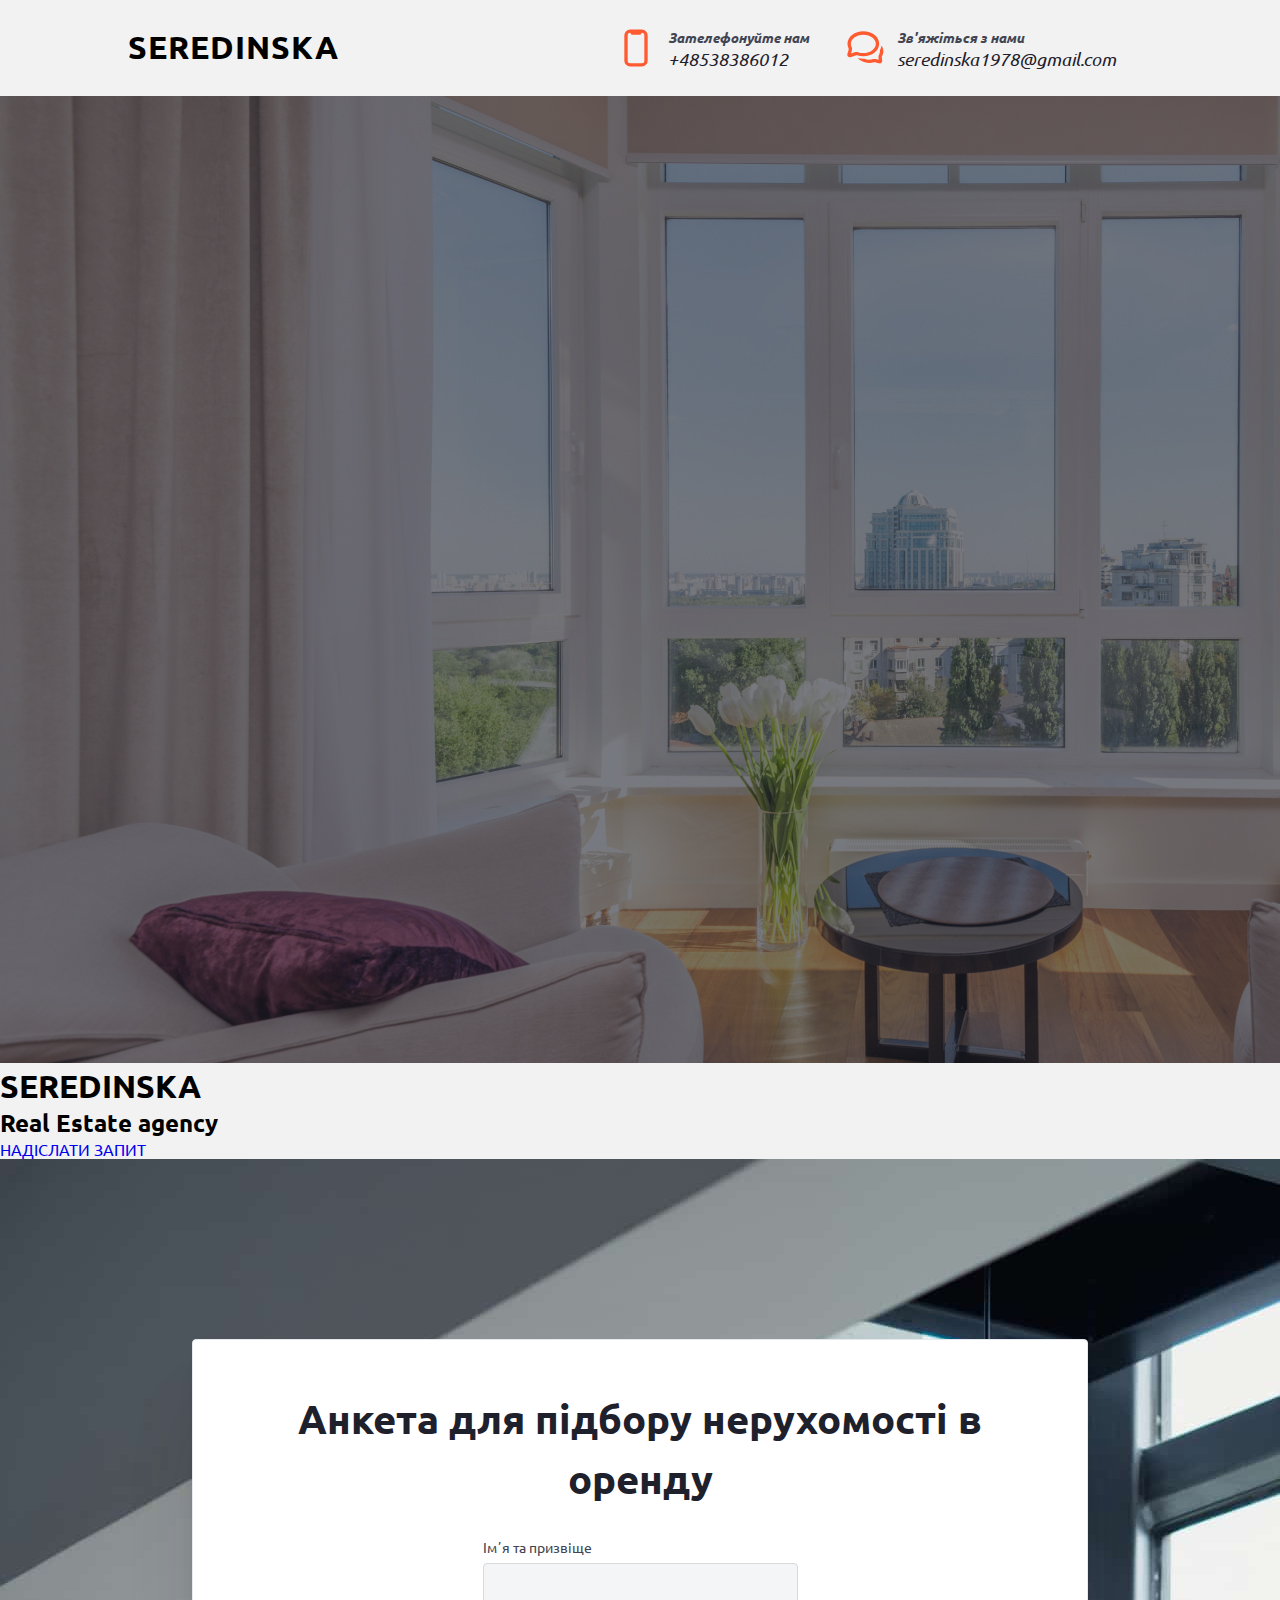
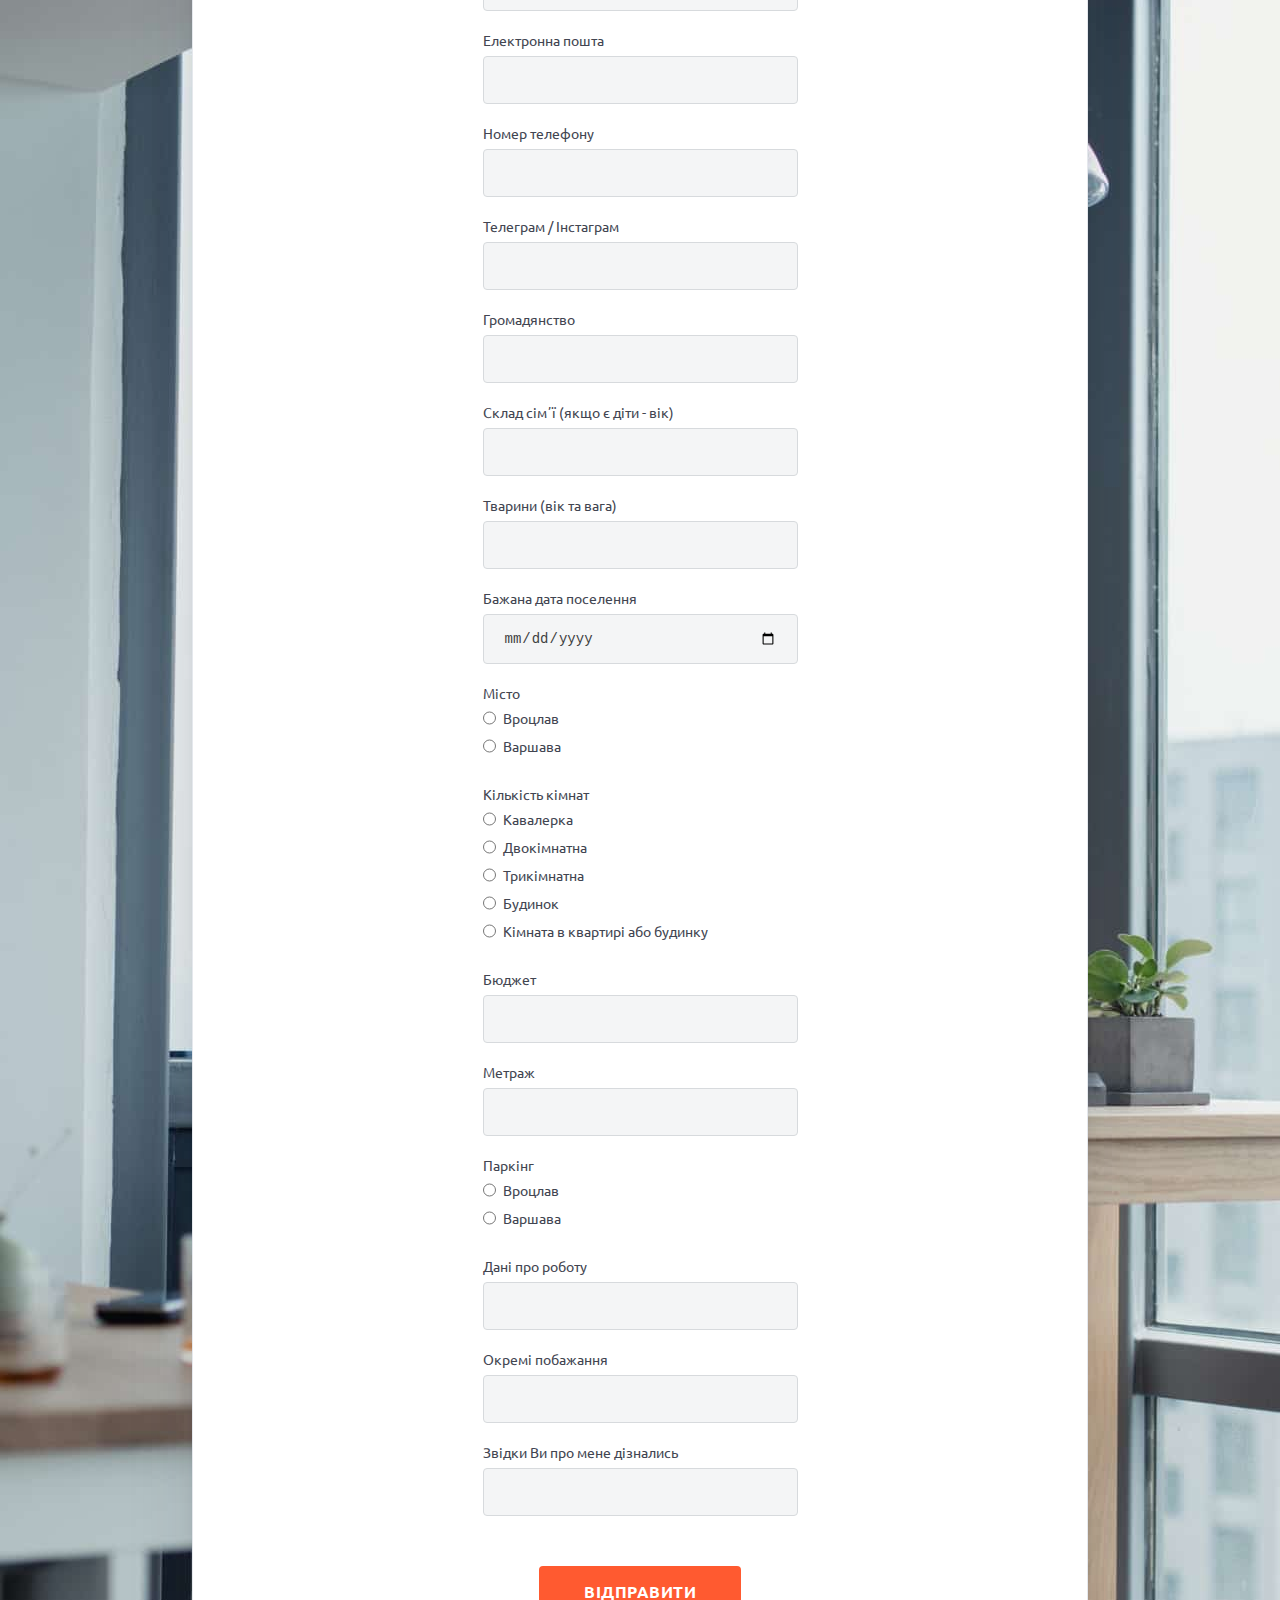
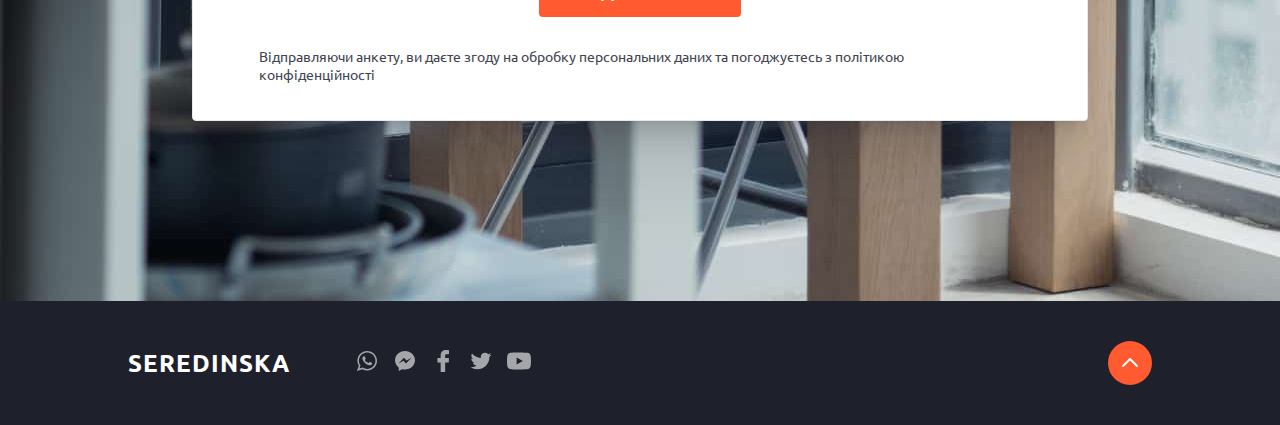
==== commit 6a21c60a: "done" ====
--- a/index.html
+++ b/index.html
@@ -3,10 +3,6 @@
   <head>
     <meta charset="UTF-8" />
     <meta name="viewport" content="width=device-width, initial-scale=1.0" />
-    <!-- <link
-      rel="stylesheet"
-      href="{{ url_for('static', filename='css/index.css') }}"
-    /> -->
     <link rel="preconnect" href="https://fonts.googleapis.com" />
     <link rel="preconnect" href="https://fonts.gstatic.com" crossorigin />
     <link
@@ -87,9 +83,9 @@
           <label class="formLabel" for="name">Імʼя та призвіще</label>
           <input id="name" class="formInput" type="text" />
           <label class="formLabel" for="email">Електронна пошта</label>
-          <input id="email" class="formInput" type="text" />
+          <input id="email" class="formInput" type="email" />
           <label class="formLabel" for="phone">Номер телефону </label>
-          <input id="phone" class="formInput" type="text" />
+          <input id="phone" class="formInput" type="tel" />
           <label class="formLabel" for="social_media"
             >Телеграм / Інстаграм</label
           >
@@ -105,7 +101,7 @@
           <label class="formLabel" for="settlement_date"
             >Бажана дата поселення</label
           >
-          <input id="settlement_date" class="formInput" type="text" />
+          <input id="settlement_date" class="formInput" type="date" />
           <p class="formLabel">Mісто</p>
           <div class="formRadioWrapper">
             <div class="formRadioInputLabelWrapper">
--- a/static/sass/main.css
+++ b/static/sass/main.css
@@ -47,6 +47,11 @@
     padding: 10px 30px;
   }
 }
+@media (min-width: 1100px) {
+  .header {
+    padding: 25px 10%;
+  }
+}
 .header .headerTitle {
   font-size: 32px;
   font-weight: 700;
@@ -65,20 +70,23 @@
 .header .headerLink {
   display: flex;
   align-items: center;
-}
-.header .headerLink:first-of-type {
   margin-right: 36px;
 }
 .header .headerLink > svg {
   margin-right: 12px;
-}
-@media (min-width: 768px) {
+  width: 30px;
+}
+@media (min-width: 1100px) {
+  .header .headerLink > svg {
+    width: 40px;
+  }
+}
+.header .headerLink:first-of-type {
+  margin-right: 20px;
+}
+@media (min-width: 1100px) {
   .header .headerLink:first-of-type {
-    margin-right: 20px;
-  }
-  .header .headerLink > svg {
-    margin-right: 8px;
-    width: 30px;
+    margin-right: 36px;
   }
 }
 .header .headerLinkText {
@@ -100,68 +108,98 @@
     font-size: 12px;
   }
 }
-
-.firstPart {
-  position: relative;
-  display: flex;
+@media (min-width: 1100px) {
+  .header .headerLinkText {
+    font-size: 18px;
+  }
+  .header .headerLinkText > b {
+    font-size: 14px;
+  }
+}
+
+.header {
+  display: flex;
+  align-items: center;
+  padding: 10px 20px;
+}
+@media (min-width: 768px) {
+  .header {
+    padding: 10px 30px;
+  }
+}
+@media (min-width: 1100px) {
+  .header {
+    padding: 25px 10%;
+  }
+}
+.header .headerTitle {
+  font-size: 32px;
+  font-weight: 700;
+  line-height: 130%;
+  letter-spacing: 1px;
+}
+.header .headerLinksWrapper {
+  display: flex;
+  margin-left: auto;
+}
+@media (max-width: 767.98px) {
+  .header .headerLinksWrapper {
+    display: none;
+  }
+}
+.header .headerLink {
+  display: flex;
+  align-items: center;
+}
+.header .headerLink:first-of-type {
+  margin-right: 36px;
+}
+.header .headerLink > svg {
+  margin-right: 12px;
+}
+@media (min-width: 768px) {
+  .header .headerLink:first-of-type {
+    margin-right: 20px;
+  }
+  .header .headerLink > svg {
+    margin-right: 8px;
+    width: 30px;
+  }
+}
+@media (min-width: 1100px) {
+  .header .headerLink:first-of-type {
+    margin-right: 36px;
+  }
+  .header .headerLink > svg {
+    margin-right: 12px;
+    width: 40px;
+  }
+}
+.header .headerLinkText {
+  font-size: 18px;
+  font-weight: 400;
+  color: #1e212c;
   height: -moz-min-content;
   height: min-content;
 }
-@media (min-width: 768px) {
-  .firstPart {
-    margin: 0 28px 25px 28px;
-  }
-}
-.firstPart .firstBackground {
-  width: 100%;
-}
-.firstPart .firstBlockText {
-  position: absolute;
-  top: 60%;
-  left: 15%;
-  color: #fff;
-  font-weight: 700;
-  transform: translateY(-50%);
-}
-@media (min-width: 768px) {
-  .firstPart .firstBlockText {
-    top: 50%;
-  }
-}
-.firstPart .firstBlockTitle {
-  font-size: 40px;
-  line-height: 130%;
-  letter-spacing: 1px;
-}
-@media (min-width: 1100px) {
-  .firstPart .firstBlockTitle {
-    font-size: 72px;
-  }
-}
-.firstPart .firstBlockSecondTitle {
-  font-size: 20px;
-  font-weight: 400;
-  line-height: 150%;
-  margin-bottom: 10px;
-}
-@media (min-width: 1100px) {
-  .firstPart .firstBlockSecondTitle {
-    margin-bottom: 28px;
-  }
-}
-.firstPart .firstBlocklink {
-  display: inline-block;
+.header .headerLinkText > b {
   font-size: 14px;
-  padding: 10px 20px;
-  letter-spacing: 0.5px;
-  border-radius: 4px;
-  color: white;
-  background: #ff5a30;
-}
-@media (min-width: 768px) {
-  .firstPart .firstBlocklink {
-    font-size: 16px;
-    padding: 10px 30px;
+  color: #424551;
+}
+@media (min-width: 768px) {
+  .header .headerLinkText {
+    font-size: 14px;
+  }
+  .header .headerLinkText > b {
+    font-size: 12px;
+  }
+}
+@media (min-width: 1100px) {
+  .header .headerLinkText {
+    font-size: 18px;
+  }
+  .header .headerLinkText > b {
+    font-size: 14px;
   }
 }
 
@@ -172,6 +210,11 @@
   .secondPart {
     background-image: url("../secondBackground.jpg");
     padding: 10vh 0;
+  }
+}
+@media (min-width: 1100px) {
+  .secondPart {
+    padding: 20vh 0;
   }
 }
 
@@ -196,6 +239,13 @@
     border: 1px solid #e5e8ed;
   }
 }
+@media (min-width: 1100px) {
+  .formWrapper {
+    padding: 48px 66px 37px 66px;
+    width: 70vw;
+    max-width: 1000px;
+  }
+}
 .formWrapper .formTitle {
   color: #1e212c;
   font-size: 25px;
@@ -204,15 +254,27 @@
   margin-bottom: 30px;
   text-align: center;
 }
+@media (min-width: 768px) {
+  .formWrapper .formTitle {
+    font-size: 40px;
+  }
+}
 .formWrapper #userForm {
   display: flex;
   flex-direction: column;
+  max-width: 415px;
   margin-bottom: 30px;
   width: 100%;
 }
 @media (min-width: 768px) {
   .formWrapper #userForm {
     padding: 0 25px;
+  }
+}
+@media (min-width: 1100px) {
+  .formWrapper #userForm {
+    padding: 0 50px;
+    margin-bottom: 50px;
   }
 }
 .formWrapper #userForm .formLabel {
@@ -220,6 +282,11 @@
   font-size: 13px;
   font-weight: 400;
   margin-bottom: 7px;
+}
+@media (min-width: 1100px) {
+  .formWrapper #userForm .formLabel {
+    font-size: 14px;
+  }
 }
 .formWrapper #userForm .formInput {
   margin-bottom: 20px;
@@ -231,6 +298,12 @@
   color: #3f3f3f;
   width: 100%;
 }
+@media (min-width: 1100px) {
+  .formWrapper #userForm .formInput {
+    font-size: 14px;
+    padding: 15px 20px;
+  }
+}
 .formWrapper #userForm .formInput:last-of-type {
   margin-bottom: 0;
 }
@@ -260,13 +333,19 @@
 }
 @media (min-width: 1100px) {
   .formWrapper .submitBtn {
-    padding: 15px 35px;
+    padding: 15px 45px;
+    font-size: 16px;
   }
 }
 .formWrapper .formPolicyText {
   color: #424551;
   font-size: 10px;
 }
+@media (min-width: 1100px) {
+  .formWrapper .formPolicyText {
+    font-size: 14px;
+  }
+}
 
 .footer {
   display: flex;
@@ -277,6 +356,18 @@
 @media (min-width: 768px) {
   .footer {
     padding: 25px 30px;
+  }
+}
+@media (min-width: 1100px) {
+  .footer {
+    padding: 40px 10vw;
+  }
+}
+@media (min-width: 1100px) {
+  .footer .footerLogoSvgs {
+    display: flex;
+    flex-direction: row;
+    align-items: center;
   }
 }
 .footer .footerLogoSvgs .footerLogo {
@@ -285,6 +376,13 @@
   font-weight: 700;
   letter-spacing: 1px;
   margin-bottom: 10px;
+}
+@media (min-width: 1100px) {
+  .footer .footerLogoSvgs .footerLogo {
+    margin-right: 65px;
+    margin-bottom: 0;
+    font-size: 24px;
+  }
 }
 .footer .footerLogoSvgs .linksList > svg {
   margin-right: 10px;
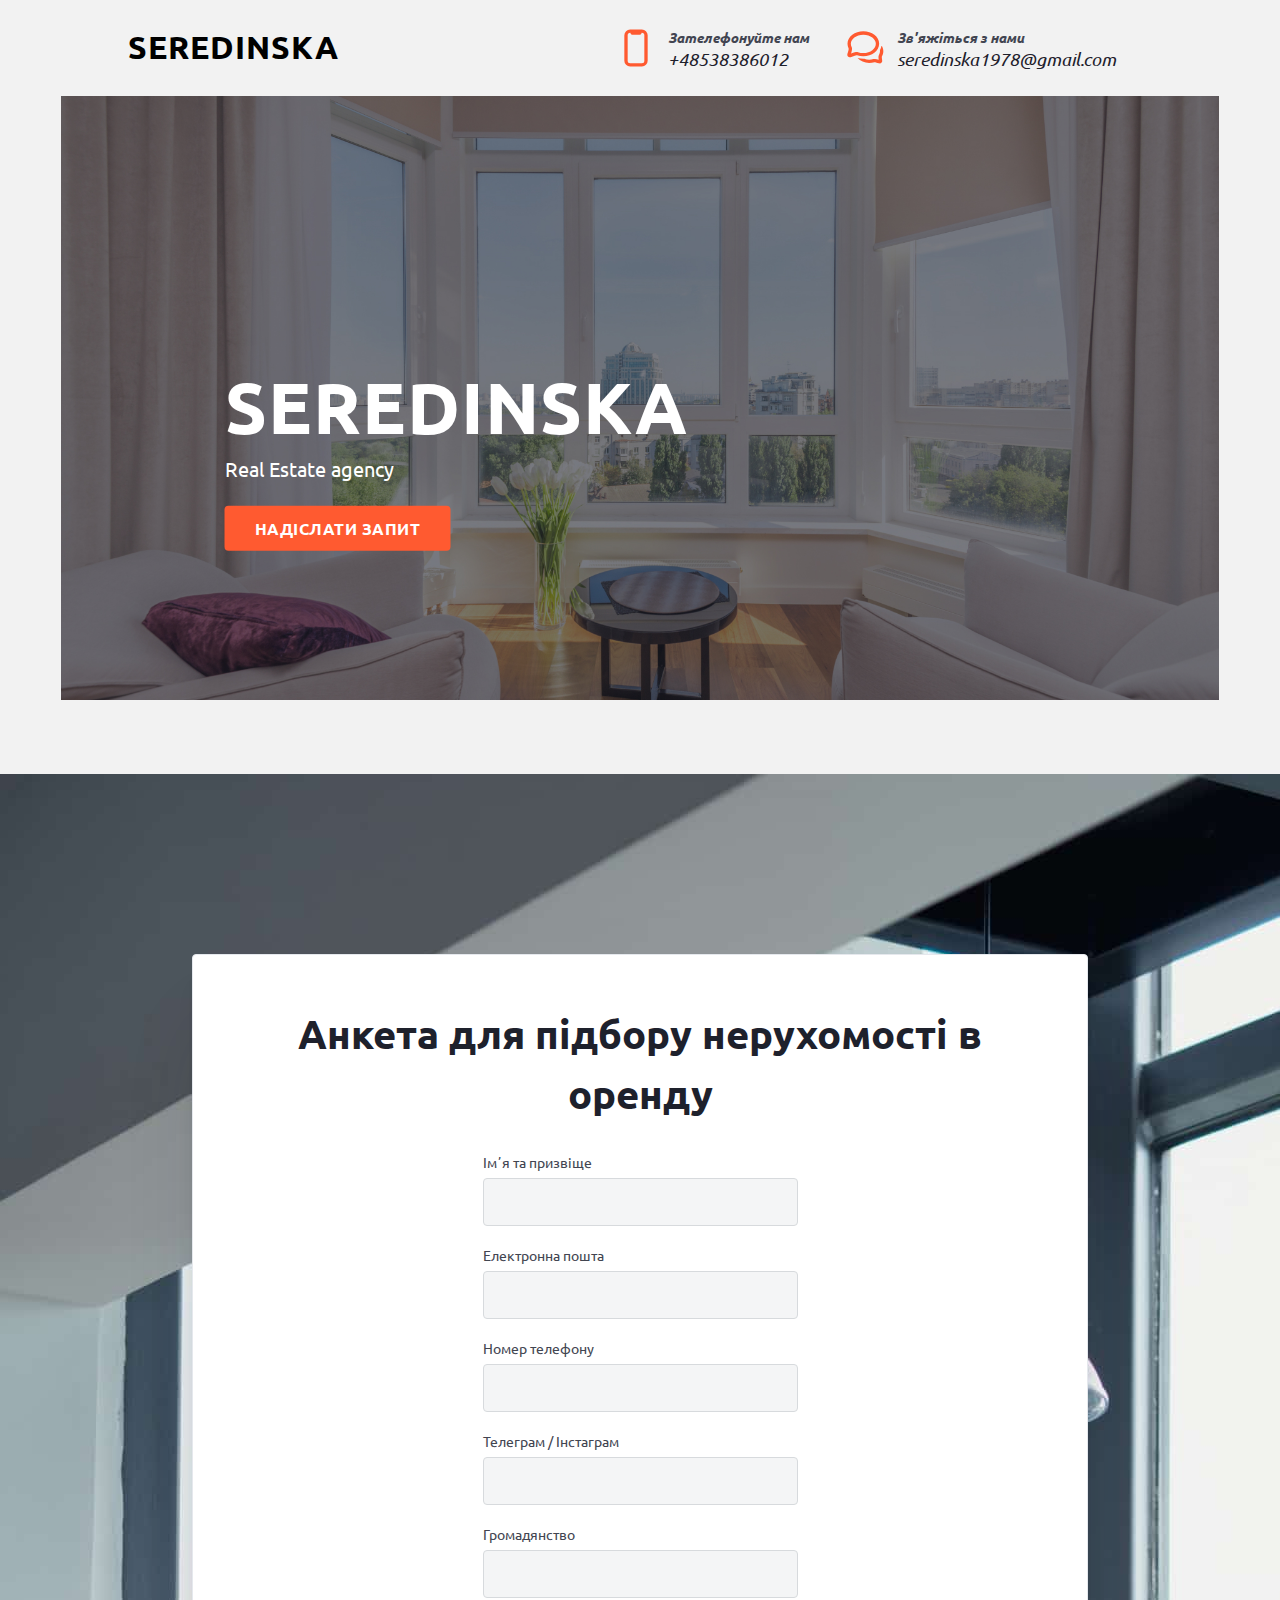
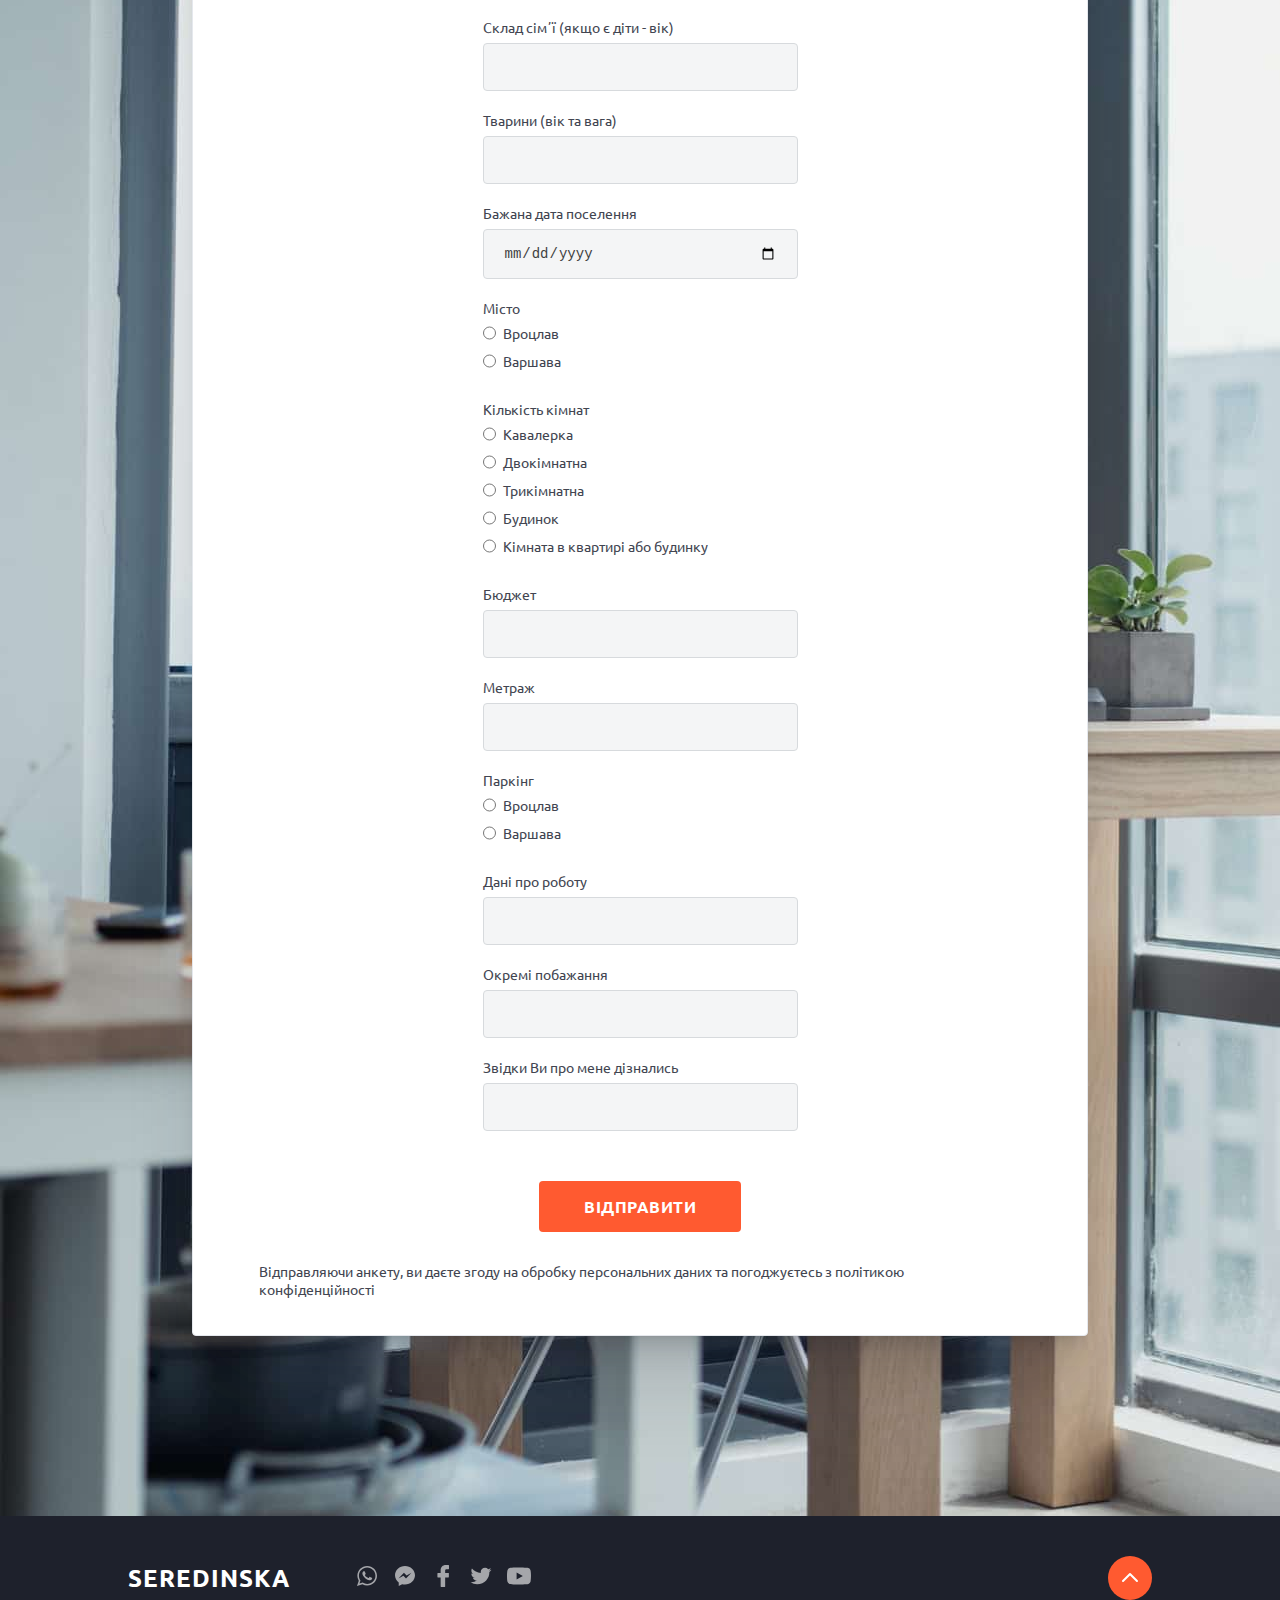
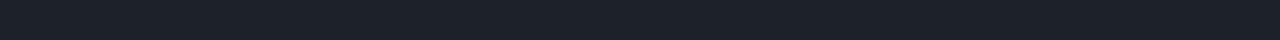
==== commit b7dc674c: "styles upd" ====
--- a/index.html
+++ b/index.html
@@ -312,13 +312,11 @@
           xmlns="http://www.w3.org/2000/svg"
           width="24"
           height="24"
-          fill="none"
         >
           <path
             fill-rule="evenodd"
             clip-rule="evenodd"
             d="M4.293 15.707a1 1 0 0 1 0-1.414l7-7a1 1 0 0 1 1.414 0l7 7a1 1 0 0 1-1.414 1.414L12 9.414l-6.293 6.293a1 1 0 0 1-1.414 0Z"
-            fill="#fff"
           />
         </svg>
       </a>
--- a/static/sass/main.css
+++ b/static/sass/main.css
@@ -72,6 +72,12 @@
   align-items: center;
   margin-right: 36px;
 }
+.header .headerLink:hover > .headerLinkText {
+  color: #ff5a30;
+}
+.header .headerLink:hover > .headerLinkText > b {
+  color: #ff5a30;
+}
 .header .headerLink > svg {
   margin-right: 12px;
   width: 30px;
@@ -89,118 +95,138 @@
     margin-right: 36px;
   }
 }
-.header .headerLinkText {
+.header .headerLink .headerLinkText {
   font-size: 18px;
   font-weight: 400;
   color: #1e212c;
   height: -moz-min-content;
   height: min-content;
-}
-.header .headerLinkText > b {
+  transition: all 150ms linear;
+}
+.header .headerLink .headerLinkText > b {
   font-size: 14px;
   color: #424551;
-}
-@media (min-width: 768px) {
-  .header .headerLinkText {
+  transition: all 150ms linear;
+}
+@media (min-width: 768px) {
+  .header .headerLink .headerLinkText {
     font-size: 14px;
   }
-  .header .headerLinkText > b {
+  .header .headerLink .headerLinkText > b {
     font-size: 12px;
   }
 }
 @media (min-width: 1100px) {
-  .header .headerLinkText {
+  .header .headerLink .headerLinkText {
     font-size: 18px;
   }
-  .header .headerLinkText > b {
+  .header .headerLink .headerLinkText > b {
     font-size: 14px;
   }
 }
 
-.header {
-  display: flex;
-  align-items: center;
-  padding: 10px 20px;
-}
-@media (min-width: 768px) {
-  .header {
-    padding: 10px 30px;
-  }
-}
-@media (min-width: 1100px) {
-  .header {
-    padding: 25px 10%;
-  }
-}
-.header .headerTitle {
-  font-size: 32px;
+.firstPart {
+  position: relative;
+  display: flex;
+  height: -moz-min-content;
+  height: min-content;
+}
+@media (min-width: 768px) {
+  .firstPart {
+    margin: 0 28px 25px 28px;
+  }
+}
+@media (min-width: 1100px) {
+  .firstPart {
+    padding: 0 33px 49px 33px;
+  }
+}
+.firstPart .firstBackground {
+  width: 100%;
+}
+.firstPart .firstBlockText {
+  position: absolute;
+  top: 60%;
+  left: 50%;
+  color: #fff;
   font-weight: 700;
+  transform: translate(-50%, -50%);
+}
+@media (min-width: 768px) {
+  .firstPart .firstBlockText {
+    top: 55%;
+    left: 30%;
+  }
+}
+@media (min-width: 1100px) {
+  .firstPart .firstBlockText {
+    left: 35%;
+  }
+}
+.firstPart .firstBlockTitle {
+  font-size: 40px;
   line-height: 130%;
   letter-spacing: 1px;
-}
-.header .headerLinksWrapper {
-  display: flex;
-  margin-left: auto;
-}
-@media (max-width: 767.98px) {
-  .header .headerLinksWrapper {
-    display: none;
-  }
-}
-.header .headerLink {
-  display: flex;
-  align-items: center;
-}
-.header .headerLink:first-of-type {
-  margin-right: 36px;
-}
-.header .headerLink > svg {
-  margin-right: 12px;
-}
-@media (min-width: 768px) {
-  .header .headerLink:first-of-type {
-    margin-right: 20px;
-  }
-  .header .headerLink > svg {
-    margin-right: 8px;
-    width: 30px;
-  }
-}
-@media (min-width: 1100px) {
-  .header .headerLink:first-of-type {
-    margin-right: 36px;
-  }
-  .header .headerLink > svg {
-    margin-right: 12px;
-    width: 40px;
-  }
-}
-.header .headerLinkText {
-  font-size: 18px;
+  text-align: center;
+}
+@media (min-width: 768px) {
+  .firstPart .firstBlockTitle {
+    text-align: left;
+  }
+}
+@media (min-width: 1100px) {
+  .firstPart .firstBlockTitle {
+    font-size: 72px;
+  }
+}
+.firstPart .firstBlockSecondTitle {
+  font-size: 20px;
   font-weight: 400;
-  color: #1e212c;
-  height: -moz-min-content;
-  height: min-content;
-}
-.header .headerLinkText > b {
+  line-height: 150%;
+  margin-bottom: 10px;
+  text-align: center;
+}
+@media (min-width: 768px) {
+  .firstPart .firstBlockSecondTitle {
+    text-align: left;
+  }
+}
+@media (min-width: 1100px) {
+  .firstPart .firstBlockSecondTitle {
+    margin-bottom: 22px;
+  }
+}
+.firstPart .firstBlocklink {
+  display: block;
   font-size: 14px;
-  color: #424551;
-}
-@media (min-width: 768px) {
-  .header .headerLinkText {
-    font-size: 14px;
-  }
-  .header .headerLinkText > b {
-    font-size: 12px;
-  }
-}
-@media (min-width: 1100px) {
-  .header .headerLinkText {
-    font-size: 18px;
-  }
-  .header .headerLinkText > b {
-    font-size: 14px;
-  }
+  padding: 10px 30px;
+  letter-spacing: 0.5px;
+  border-radius: 4px;
+  color: white;
+  background: #ff5a30;
+  margin: 0 auto;
+  text-align: center;
+  width: -moz-fit-content;
+  width: fit-content;
+  transition: all 150ms linear;
+}
+@media (min-width: 768px) {
+  .firstPart .firstBlocklink {
+    font-size: 16px;
+    margin: 0;
+    padding: 10px 25px;
+  }
+}
+@media (min-width: 1100px) {
+  .firstPart .firstBlocklink {
+    font-size: 16px;
+    padding: 12px 30px;
+  }
+}
+.firstPart .firstBlocklink:hover {
+  background: white;
+  color: #ff5a30;
+  outline: 2px solid #ff5a30;
 }
 
 .secondPart {
@@ -330,12 +356,18 @@
   margin-bottom: 30px;
   background: #ff5a30;
   color: #fff;
+  transition: all 150ms linear;
 }
 @media (min-width: 1100px) {
   .formWrapper .submitBtn {
     padding: 15px 45px;
     font-size: 16px;
   }
+}
+.formWrapper .submitBtn:hover {
+  background: white;
+  color: #ff5a30;
+  outline: 2px solid #ff5a30;
 }
 .formWrapper .formPolicyText {
   color: #424551;
@@ -396,4 +428,11 @@
   background-color: #ff5a30;
   border-radius: 50%;
   padding: 10px;
+  transition: all 150ms linear;
+  fill: white;
+}
+.footer .footerGoUp:hover {
+  background: white;
+  outline: 2px solid #ff5a30;
+  fill: #ff5a30;
 }/*# sourceMappingURL=main.css.map */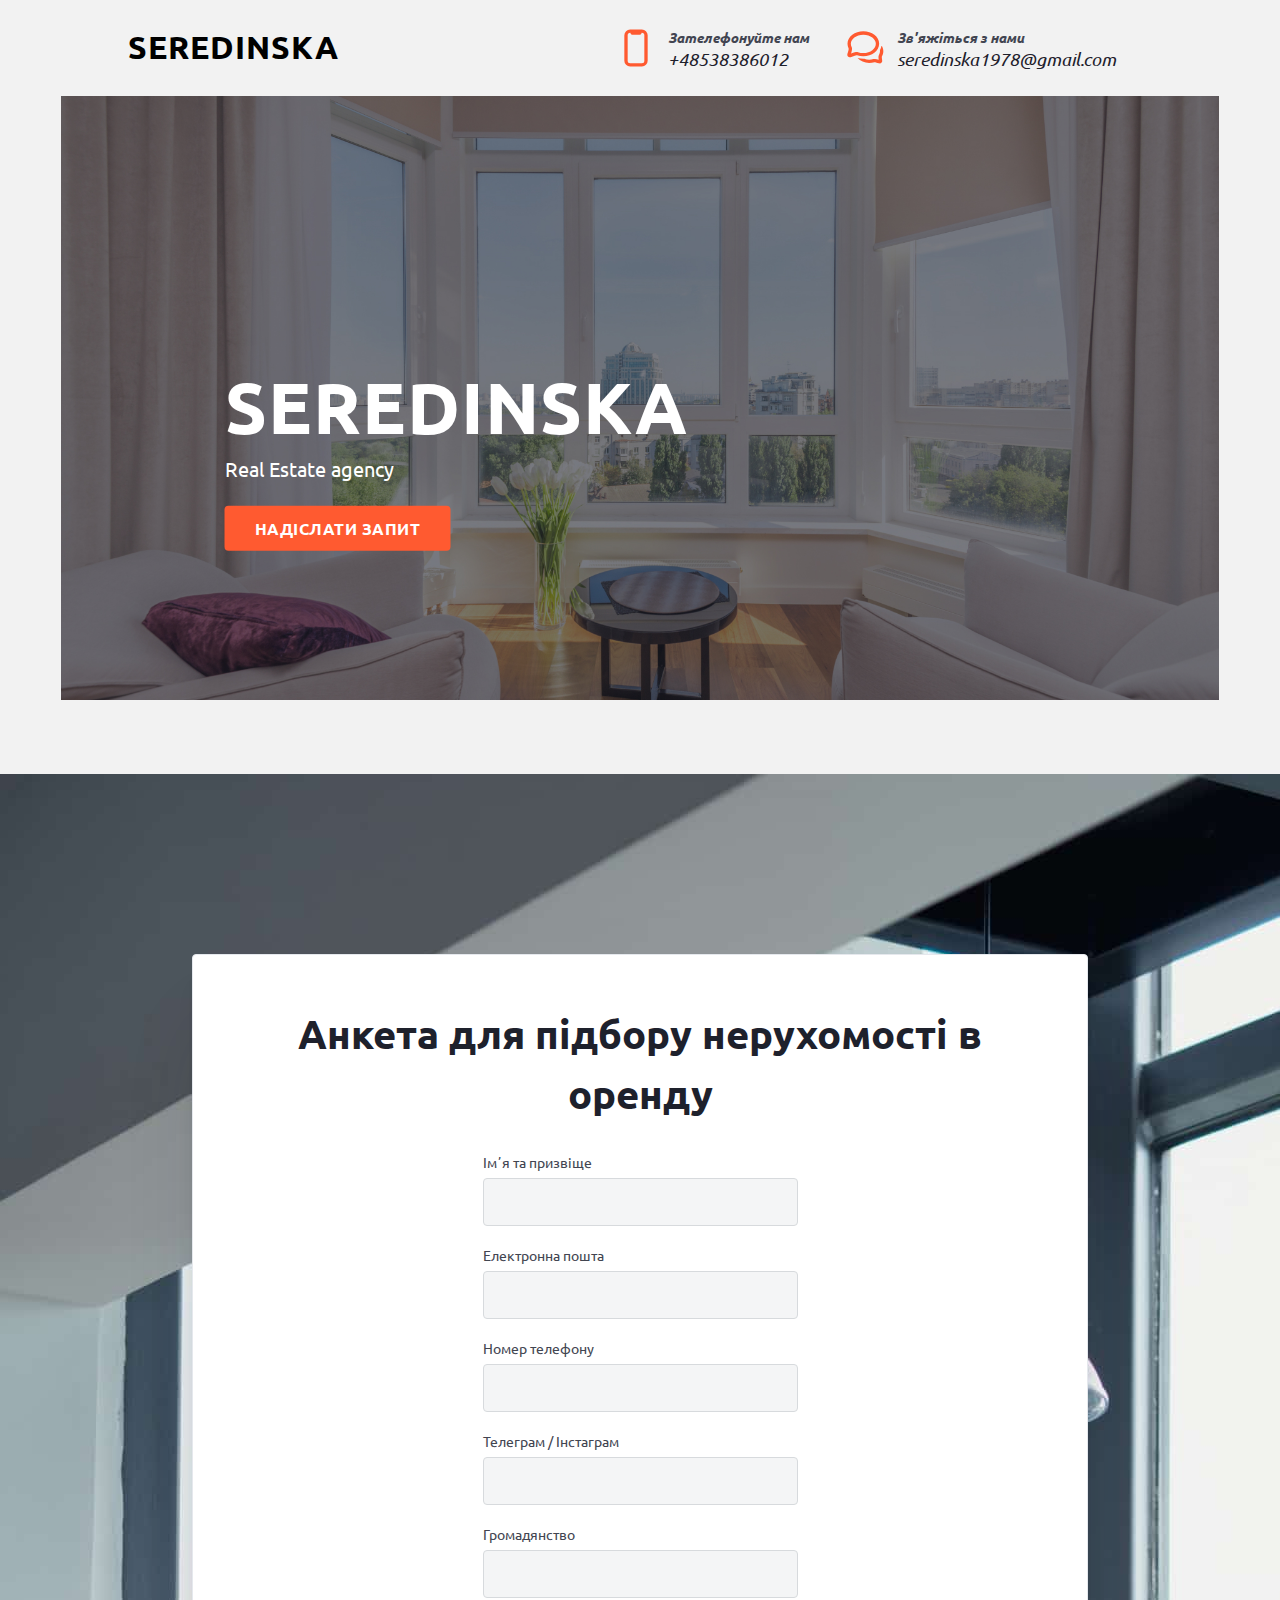
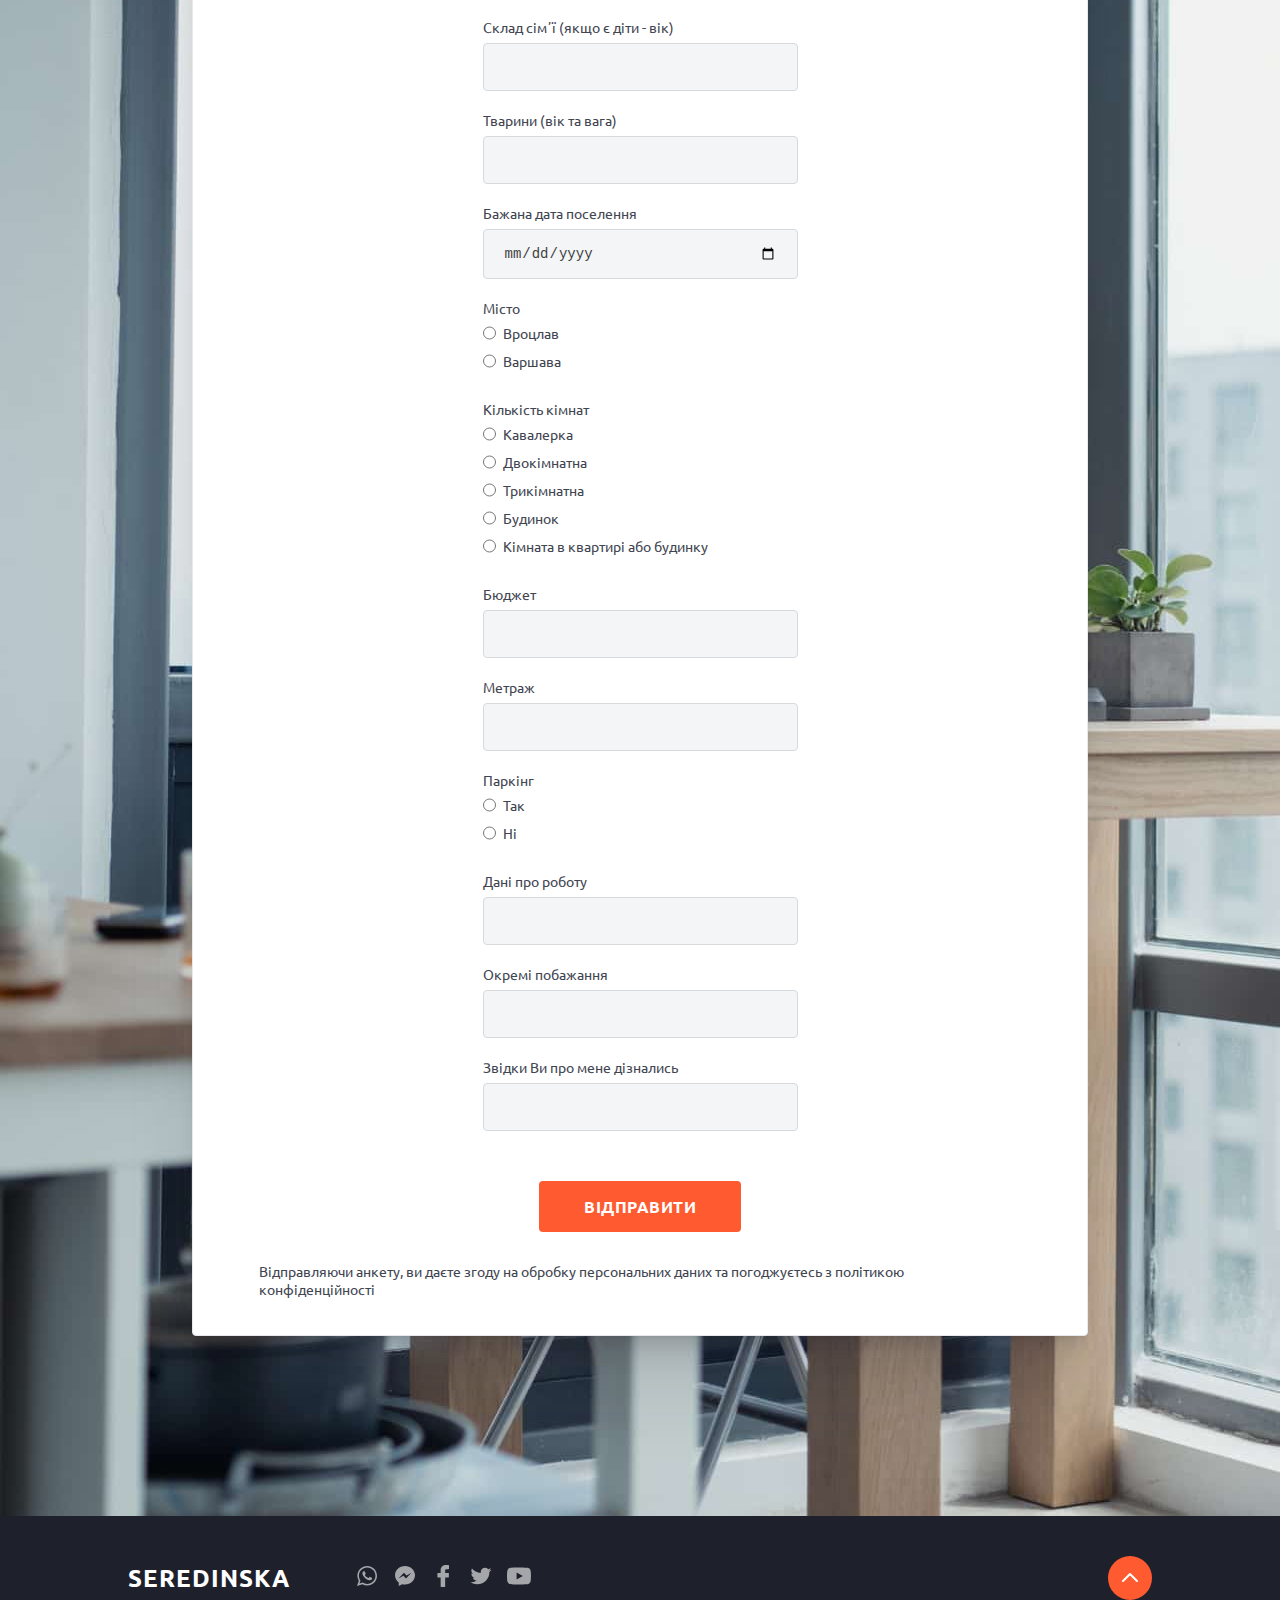
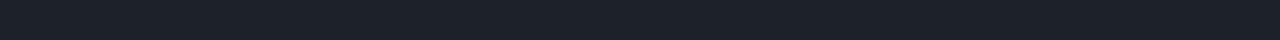
==== commit d0c56e75: "bug fix" ====
--- a/index.html
+++ b/index.html
@@ -208,7 +208,7 @@
                 name="Parking"
                 value="Так"
               />
-              <label class="formRadioLabel formLabel" for="Yes">Вроцлав</label>
+              <label class="formRadioLabel formLabel" for="Yes">Так</label>
             </div>
             <div class="formRadioInputLabelWrapper">
               <input
@@ -218,7 +218,7 @@
                 name="Parking"
                 value="Ні"
               />
-              <label class="formRadioLabel formLabel" for="No">Варшава</label>
+              <label class="formRadioLabel formLabel" for="No">Ні</label>
             </div>
           </div>
           <label class="formLabel" for="work_info">Дані про роботу</label>
--- a/static/sass/main.css
+++ b/static/sass/main.css
@@ -146,7 +146,7 @@
 }
 .firstPart .firstBlockText {
   position: absolute;
-  top: 60%;
+  top: 50%;
   left: 50%;
   color: #fff;
   font-weight: 700;
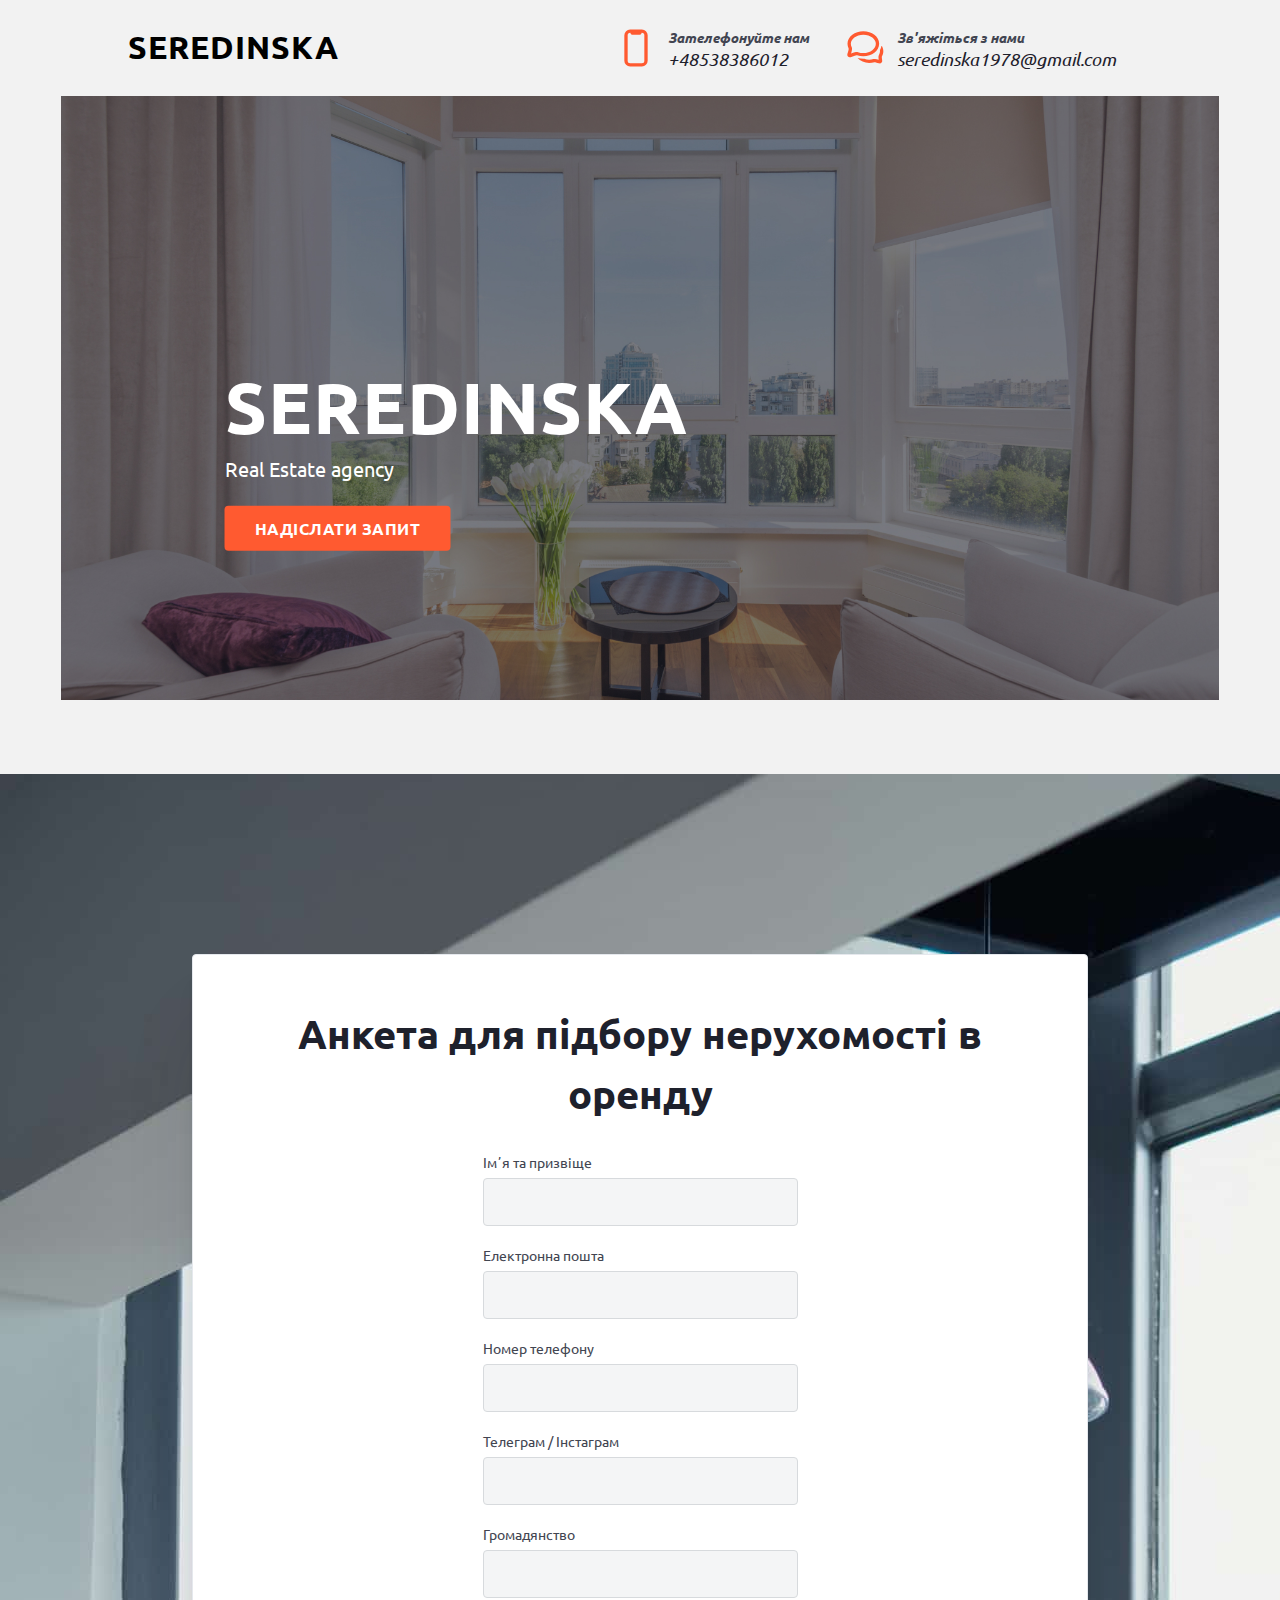
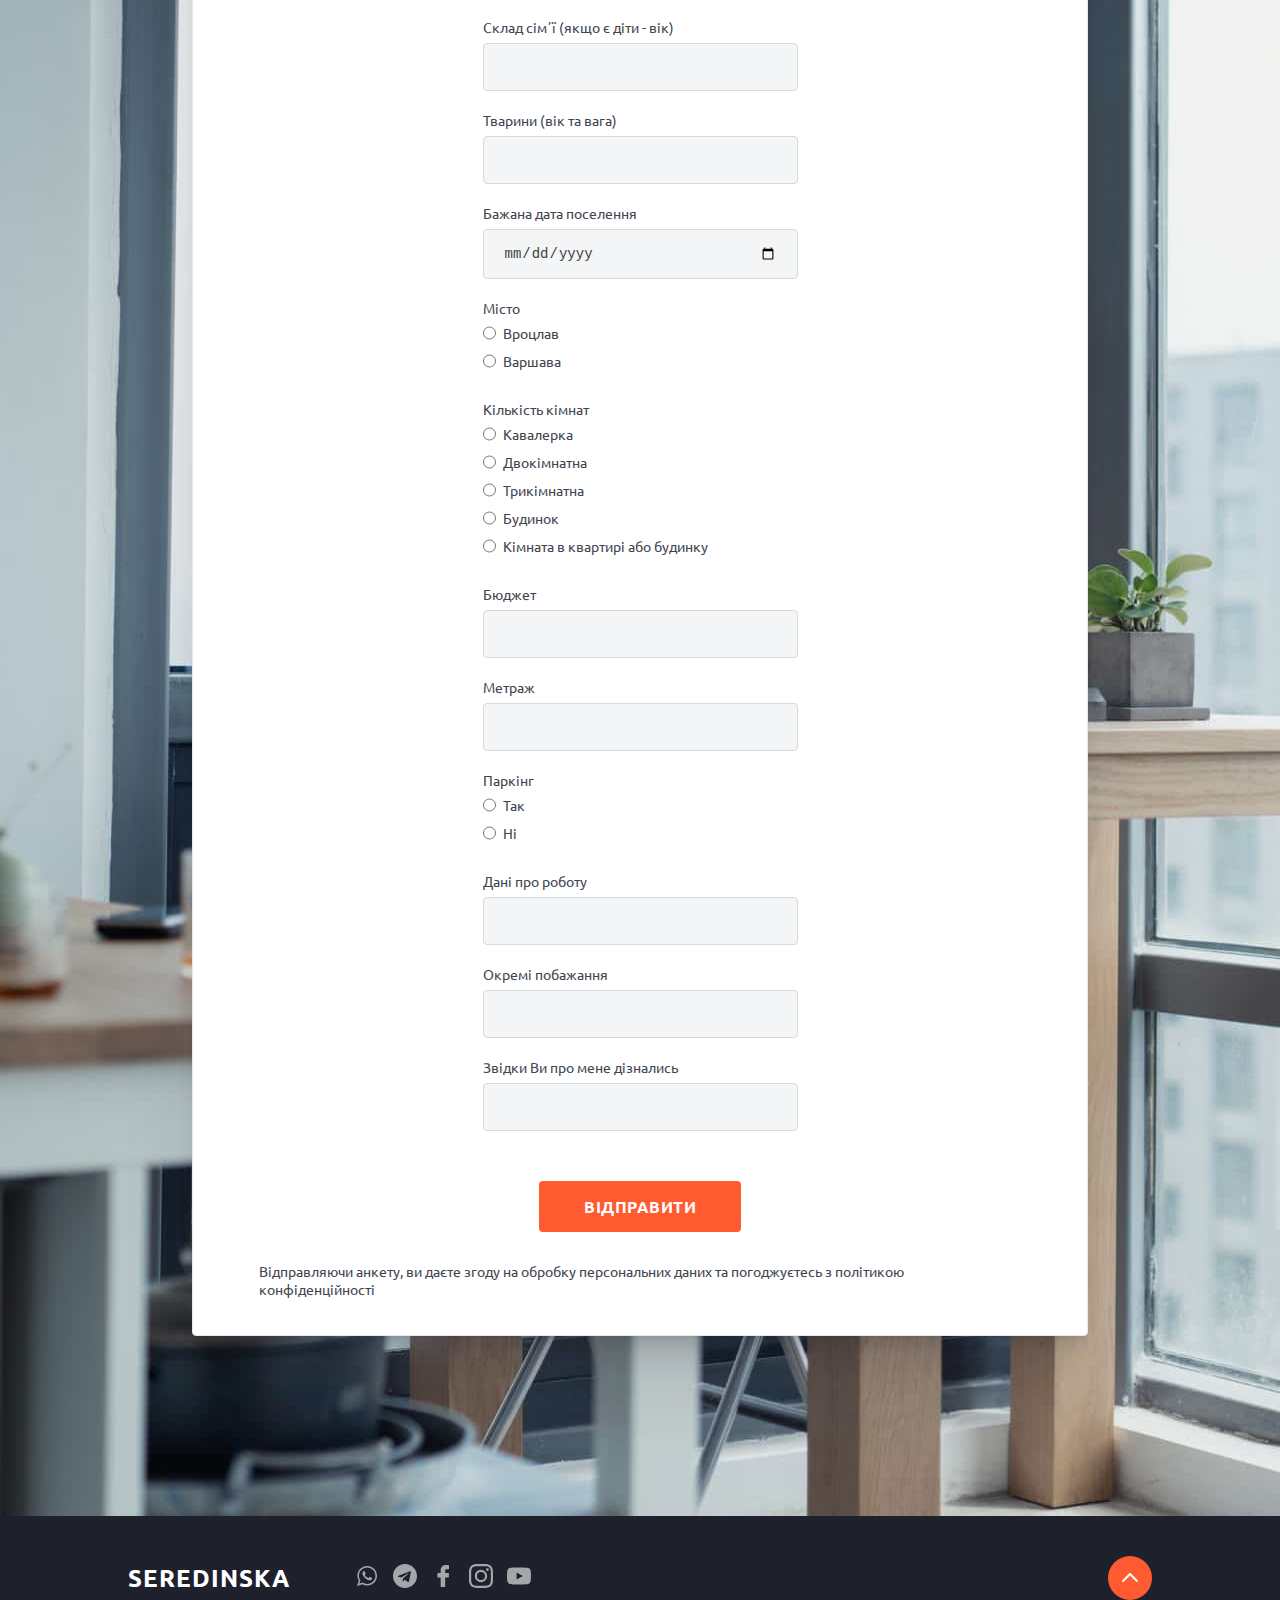
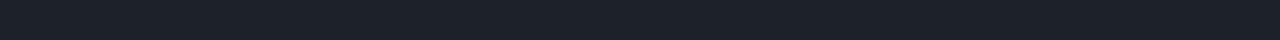
==== commit 210e96af: "done" ====
--- a/index.html
+++ b/index.html
@@ -18,11 +18,7 @@
       <p class="headerTitle">SEREDINSKA</p>
       <address class="headerLinksWrapper">
         <a class="headerLink" href="tel:+48538386012">
-          <svg
-            xmlns="http://www.w3.org/2000/svg"
-            viewBox="0 0 40 40"
-            fill="none"
-          >
+          <svg xmlns="http://www.w3.org/2000/svg" viewBox="0 0 40 40">
             <path
               fill-rule="evenodd"
               clip-rule="evenodd"
@@ -35,11 +31,7 @@
           </p>
         </a>
         <a class="headerLink" href="mailto:seredinska1978@gmail.com">
-          <svg
-            xmlns="http://www.w3.org/2000/svg"
-            viewBox="0 0 40 40"
-            fill="none"
-          >
+          <svg xmlns="http://www.w3.org/2000/svg" viewBox="0 0 40 40">
             <path
               fill-rule="evenodd"
               clip-rule="evenodd"
@@ -81,27 +73,69 @@
         <p class="formTitle">Анкета для підбору нерухомості в оренду</p>
         <form id="userForm" action="/submit" method="post">
           <label class="formLabel" for="name">Імʼя та призвіще</label>
-          <input id="name" class="formInput" type="text" />
+          <input name="name" id="name" class="formInput" type="text" required />
           <label class="formLabel" for="email">Електронна пошта</label>
-          <input id="email" class="formInput" type="email" />
+          <input
+            name="email"
+            id="email"
+            class="formInput"
+            type="email"
+            required
+          />
           <label class="formLabel" for="phone">Номер телефону </label>
-          <input id="phone" class="formInput" type="tel" />
+          <input
+            name="phone"
+            id="phone"
+            class="formInput"
+            type="tel"
+            required
+          />
           <label class="formLabel" for="social_media"
             >Телеграм / Інстаграм</label
           >
-          <input id="social_media" class="formInput" type="text" />
+          <input
+            name="social_media"
+            id="social_media"
+            class="formInput"
+            type="text"
+            required
+          />
           <label class="formLabel" for="citizenship">Громадянство</label>
-          <input id="citizenship" class="formInput" type="text" />
+          <input
+            name="citizenship"
+            id="citizenship"
+            class="formInput"
+            type="text"
+            required
+          />
           <label class="formLabel" for="family"
             >Склад сімʼї (якщо є діти - вік)</label
           >
-          <input id="family" class="formInput" type="text" />
+          <input
+            name="family"
+            id="family"
+            class="formInput"
+            type="text"
+            required
+          />
           <label class="formLabel" for="animals">Тварини (вік та вага)</label>
-          <input id="animals" class="formInput" type="text" />
+          <input
+            name="animals"
+            id="animals"
+            class="formInput"
+            type="text"
+            required
+          />
           <label class="formLabel" for="settlement_date"
             >Бажана дата поселення</label
           >
-          <input id="settlement_date" class="formInput" type="date" />
+          <input
+            name="settlement_date"
+            id="settlement_date"
+            class="formInput"
+            type="date"
+            required
+          />
           <p class="formLabel">Mісто</p>
           <div class="formRadioWrapper">
             <div class="formRadioInputLabelWrapper">
@@ -111,6 +145,7 @@
                 id="Wroclaw"
                 name="city"
                 value="Вроцлав"
+                required
               />
               <label class="formRadioLabel formLabel" for="Wroclaw"
                 >Вроцлав</label
@@ -123,6 +158,7 @@
                 id="Warsaw"
                 name="city"
                 value="Варшава"
+                required
               />
               <label class="formRadioLabel formLabel" for="Warsaw"
                 >Варшава</label
@@ -138,6 +174,7 @@
                 id="Кавалерка"
                 name="roomsAmount"
                 value="Кавалерка"
+                required
               />
               <label class="formRadioLabel formLabel" for="Кавалерка"
                 >Кавалерка</label
@@ -150,6 +187,7 @@
                 id="Двокімнатна"
                 name="roomsAmount"
                 value="Двокімнатна"
+                required
               />
               <label class="formRadioLabel formLabel" for="Двокімнатна"
                 >Двокімнатна</label
@@ -162,6 +200,7 @@
                 id="Трикімнатна"
                 name="roomsAmount"
                 value="Трикімнатна"
+                required
               />
               <label class="formRadioLabel formLabel" for="Трикімнатна"
                 >Трикімнатна</label
@@ -174,6 +213,7 @@
                 id="Будинок"
                 name="roomsAmount"
                 value="Будинок"
+                required
               />
               <label class="formRadioLabel formLabel" for="Будинок"
                 >Будинок</label
@@ -186,6 +226,7 @@
                 id="Кімната в квартирі або будинку"
                 name="roomsAmount"
                 value="Кімната в квартирі або будинку"
+                required
               />
               <label
                 class="formRadioLabel formLabel"
@@ -195,9 +236,21 @@
             </div>
           </div>
           <label class="formLabel" for="price">Бюджет</label>
-          <input id="price" class="formInput" type="text" />
+          <input
+            name="price"
+            id="price"
+            class="formInput"
+            type="text"
+            required
+          />
           <label class="formLabel" for="apartment_area">Метраж</label>
-          <input id="apartment_area" class="formInput" type="text" />
+          <input
+            name="apartment_area"
+            id="apartment_area"
+            class="formInput"
+            type="text"
+            required
+          />
           <p class="formLabel">Паркінг</p>
           <div class="formRadioWrapper">
             <div class="formRadioInputLabelWrapper">
@@ -207,6 +260,7 @@
                 id="Yes"
                 name="Parking"
                 value="Так"
+                required
               />
               <label class="formRadioLabel formLabel" for="Yes">Так</label>
             </div>
@@ -217,20 +271,39 @@
                 id="No"
                 name="Parking"
                 value="Ні"
+                required
               />
               <label class="formRadioLabel formLabel" for="No">Ні</label>
             </div>
           </div>
           <label class="formLabel" for="work_info">Дані про роботу</label>
-          <input id="work_info" class="formInput" type="text" />
+          <input
+            name="work_info"
+            id="work_info"
+            class="formInput"
+            type="text"
+            required
+          />
           <label class="formLabel" for="wishes">Окремі побажання</label>
-          <input id="wishes" class="formInput" type="text" />
+          <input
+            name="wishes"
+            id="wishes"
+            class="formInput"
+            type="text"
+            required
+          />
           <label class="formLabel" for="heardAboutUs"
             >Звідки Ви про мене дізнались</label
           >
-          <input id="heardAboutUs" class="formInput" type="text" />
+          <input
+            name="heardAboutUs"
+            id="heardAboutUs"
+            class="formInput"
+            type="text"
+            required
+          />
         </form>
-        <button class="submitBtn" type="submit" value="Submit">
+        <button class="submitBtn" type="submit" form="userForm">
           ВІДПРАВИТИ
         </button>
         <p class="formPolicyText">
@@ -243,76 +316,57 @@
       <div class="footerLogoSvgs">
         <p class="footerLogo">SEREDINSKA</p>
         <address class="linksList">
-          <svg
-            xmlns="http://www.w3.org/2000/svg"
-            width="24"
-            height="24"
-            fill="none"
-          >
-            <path
-              d="M22 11.742c0 5.381-4.395 9.743-9.818 9.743a9.835 9.835 0 0 1-4.746-1.212L2 22l1.772-5.227a9.64 9.64 0 0 1-1.409-5.03C2.363 6.361 6.76 2 12.182 2 17.605 2 22 6.362 22 11.742Zm-9.818-8.19c-4.552 0-8.255 3.674-8.255 8.19 0 1.793.584 3.452 1.573 4.803l-1.032 3.042 3.172-1.009a8.25 8.25 0 0 0 4.542 1.355c4.551 0 8.255-3.674 8.255-8.19 0-4.517-3.703-8.191-8.255-8.191Zm4.958 10.434c-.06-.1-.221-.16-.462-.278-.24-.12-1.424-.698-1.644-.777-.22-.08-.382-.12-.542.12-.16.238-.621.776-.762.935-.14.16-.28.18-.522.06-.24-.119-1.015-.371-1.935-1.185-.715-.633-1.198-1.414-1.339-1.653-.14-.24-.014-.368.106-.487.108-.107.24-.279.361-.418.12-.14.16-.24.24-.399.081-.16.041-.298-.02-.418-.06-.12-.541-1.295-.742-1.773-.2-.478-.4-.398-.541-.398-.14 0-.3-.02-.461-.02-.16 0-.422.06-.642.299-.22.239-.842.816-.842 1.991 0 1.175.862 2.31.982 2.47.12.159 1.665 2.649 4.111 3.605 2.447.956 2.447.637 2.889.597.44-.04 1.423-.578 1.625-1.135.2-.558.2-1.036.14-1.136Z"
-              fill="#fff"
-              opacity=".6"
-            />
-          </svg>
-          <svg
-            xmlns="http://www.w3.org/2000/svg"
-            width="24"
-            height="24"
-            fill="none"
-          >
-            <path
-              d="M12 2C6.478 2 2 6.145 2 11.259c0 2.913 1.454 5.512 3.726 7.21V22l3.405-1.869c.909.252 1.871.388 2.869.388 5.523 0 10-4.145 10-9.259C22 6.146 17.523 2 12 2Zm.994 12.469-2.546-2.716-4.97 2.716 5.467-5.803 2.609 2.716 4.906-2.716-5.466 5.803Z"
-              fill="#fff"
-              opacity=".6"
-            />
-          </svg>
-          <svg
-            xmlns="http://www.w3.org/2000/svg"
-            width="24"
-            height="24"
-            fill="none"
-          >
-            <path
-              d="M17.563 1.005 14.786 1c-3.12 0-5.137 2.125-5.137 5.414v2.497H6.857c-.242 0-.437.2-.437.448v3.617c0 .248.196.449.437.449h2.792v9.126c0 .248.196.449.437.449h3.643a.443.443 0 0 0 .437-.449v-9.126h3.265c.241 0 .436-.2.436-.449l.002-3.617a.455.455 0 0 0-.128-.317.43.43 0 0 0-.31-.131h-3.265V6.794c0-1.017.236-1.533 1.526-1.533h1.87c.241 0 .437-.202.437-.45V1.454a.443.443 0 0 0-.436-.448Z"
-              fill="#fff"
-              opacity=".6"
-            />
-          </svg>
-          <svg
-            xmlns="http://www.w3.org/2000/svg"
-            width="24"
-            height="24"
-            fill="none"
-          >
-            <path
-              d="M22.5 5.772a8.902 8.902 0 0 1-2.474.65 4.18 4.18 0 0 0 1.894-2.28 8.922 8.922 0 0 1-2.737 1.001 4.387 4.387 0 0 0-3.145-1.303c-2.379 0-4.308 1.847-4.308 4.124 0 .323.038.638.112.94-3.58-.172-6.754-1.815-8.879-4.31a3.961 3.961 0 0 0-.583 2.073c0 1.431.762 2.694 1.916 3.433a4.455 4.455 0 0 1-1.95-.518v.052c0 1.998 1.485 3.665 3.454 4.044-.36.093-.741.145-1.135.145-.278 0-.547-.027-.81-.077.548 1.64 2.138 2.832 4.023 2.865a8.89 8.89 0 0 1-5.35 1.763c-.348 0-.69-.02-1.028-.056a12.572 12.572 0 0 0 6.603 1.855c7.925 0 12.257-6.285 12.257-11.735l-.015-.534A8.412 8.412 0 0 0 22.5 5.772Z"
-              fill="#fff"
-              opacity=".6"
-            />
-          </svg>
-          <svg
-            xmlns="http://www.w3.org/2000/svg"
-            width="24"
-            height="24"
-            fill="none"
-          >
-            <path
-              fill-rule="evenodd"
-              clip-rule="evenodd"
-              d="M21.39 4.114a3.007 3.007 0 0 1 2.116 2.115c.514 1.878.494 5.793.494 5.793s0 3.894-.494 5.772a3.007 3.007 0 0 1-2.116 2.116c-1.878.494-9.39.494-9.39.494s-7.493 0-9.39-.514a3.008 3.008 0 0 1-2.116-2.116C0 15.916 0 12.002 0 12.002s0-3.895.494-5.773A3.068 3.068 0 0 1 2.61 4.094C4.488 3.6 12 3.6 12 3.6s7.513 0 9.391.514Zm-5.535 7.888L9.608 15.6V8.404l6.247 3.598Z"
-              fill="#fff"
-              opacity=".6"
-            />
-          </svg>
+          <a href="https://wa.me/+48538386012">
+            <svg xmlns="http://www.w3.org/2000/svg">
+              <path
+                d="M22 11.742c0 5.381-4.395 9.743-9.818 9.743a9.835 9.835 0 0 1-4.746-1.212L2 22l1.772-5.227a9.64 9.64 0 0 1-1.409-5.03C2.363 6.361 6.76 2 12.182 2 17.605 2 22 6.362 22 11.742Zm-9.818-8.19c-4.552 0-8.255 3.674-8.255 8.19 0 1.793.584 3.452 1.573 4.803l-1.032 3.042 3.172-1.009a8.25 8.25 0 0 0 4.542 1.355c4.551 0 8.255-3.674 8.255-8.19 0-4.517-3.703-8.191-8.255-8.191Zm4.958 10.434c-.06-.1-.221-.16-.462-.278-.24-.12-1.424-.698-1.644-.777-.22-.08-.382-.12-.542.12-.16.238-.621.776-.762.935-.14.16-.28.18-.522.06-.24-.119-1.015-.371-1.935-1.185-.715-.633-1.198-1.414-1.339-1.653-.14-.24-.014-.368.106-.487.108-.107.24-.279.361-.418.12-.14.16-.24.24-.399.081-.16.041-.298-.02-.418-.06-.12-.541-1.295-.742-1.773-.2-.478-.4-.398-.541-.398-.14 0-.3-.02-.461-.02-.16 0-.422.06-.642.299-.22.239-.842.816-.842 1.991 0 1.175.862 2.31.982 2.47.12.159 1.665 2.649 4.111 3.605 2.447.956 2.447.637 2.889.597.44-.04 1.423-.578 1.625-1.135.2-.558.2-1.036.14-1.136Z"
+              />
+            </svg>
+          </a>
+          <a href="https://t.me/Seredinska_Olena">
+            <svg xmlns="http://www.w3.org/2000/svg" viewBox="0 0 28 28">
+              <path
+                d="m18.578 20.422 2.297-10.828c.203-.953-.344-1.328-.969-1.094l-13.5 5.203c-.922.359-.906.875-.156 1.109l3.453 1.078 8.016-5.047c.375-.25.719-.109.438.141l-6.484 5.859-.25 3.563c.359 0 .516-.156.703-.344l1.687-1.625 3.5 2.578c.641.359 1.094.172 1.266-.594zM28 14c0 7.734-6.266 14-14 14S0 21.734 0 14 6.266 0 14 0s14 6.266 14 14z"
+              />
+            </svg>
+          </a>
+          <a href="https://www.facebook.com/profile.php?id=100003044063934">
+            <svg xmlns="http://www.w3.org/2000/svg">
+              <path
+                d="M17.563 1.005 14.786 1c-3.12 0-5.137 2.125-5.137 5.414v2.497H6.857c-.242 0-.437.2-.437.448v3.617c0 .248.196.449.437.449h2.792v9.126c0 .248.196.449.437.449h3.643a.443.443 0 0 0 .437-.449v-9.126h3.265c.241 0 .436-.2.436-.449l.002-3.617a.455.455 0 0 0-.128-.317.43.43 0 0 0-.31-.131h-3.265V6.794c0-1.017.236-1.533 1.526-1.533h1.87c.241 0 .437-.202.437-.45V1.454a.443.443 0 0 0-.436-.448Z"
+              />
+            </svg>
+          </a>
+          <a
+            href="https://instagram.com/seredinska.realtor.wroclaw?igshid=MWZjMTM2ODFkZg=="
+          >
+            <svg
+              xmlns="http://www.w3.org/2000/svg"
+              width="24"
+              height="24"
+              viewBox="0 0 32 32"
+            >
+              <path
+                d="M16 2.881c4.275 0 4.781.019 6.462.094 1.563.069 2.406.331 2.969.55a4.952 4.952 0 0 1 1.837 1.194 5.015 5.015 0 0 1 1.2 1.838c.219.563.481 1.412.55 2.969.075 1.688.094 2.194.094 6.463s-.019 4.781-.094 6.463c-.069 1.563-.331 2.406-.55 2.969a4.94 4.94 0 0 1-1.194 1.837 5.02 5.02 0 0 1-1.837 1.2c-.563.219-1.413.481-2.969.55-1.688.075-2.194.094-6.463.094s-4.781-.019-6.463-.094c-1.563-.069-2.406-.331-2.969-.55a4.952 4.952 0 0 1-1.838-1.194 5.02 5.02 0 0 1-1.2-1.837c-.219-.563-.481-1.413-.55-2.969-.075-1.688-.094-2.194-.094-6.463s.019-4.781.094-6.463c.069-1.563.331-2.406.55-2.969a4.964 4.964 0 0 1 1.194-1.838 5.015 5.015 0 0 1 1.838-1.2c.563-.219 1.412-.481 2.969-.55 1.681-.075 2.188-.094 6.463-.094zM16 0c-4.344 0-4.887.019-6.594.094-1.7.075-2.869.35-3.881.744-1.056.412-1.95.956-2.837 1.85a7.833 7.833 0 0 0-1.85 2.831C.444 6.538.169 7.7.094 9.4.019 11.113 0 11.656 0 16s.019 4.887.094 6.594c.075 1.7.35 2.869.744 3.881.413 1.056.956 1.95 1.85 2.837a7.82 7.82 0 0 0 2.831 1.844c1.019.394 2.181.669 3.881.744 1.706.075 2.25.094 6.594.094s4.888-.019 6.594-.094c1.7-.075 2.869-.35 3.881-.744 1.05-.406 1.944-.956 2.831-1.844s1.438-1.781 1.844-2.831c.394-1.019.669-2.181.744-3.881.075-1.706.094-2.25.094-6.594s-.019-4.887-.094-6.594c-.075-1.7-.35-2.869-.744-3.881a7.506 7.506 0 0 0-1.831-2.844A7.82 7.82 0 0 0 26.482.843C25.463.449 24.301.174 22.601.099c-1.712-.081-2.256-.1-6.6-.1z"
+              />
+              <path
+                d="M16 7.781c-4.537 0-8.219 3.681-8.219 8.219s3.681 8.219 8.219 8.219 8.219-3.681 8.219-8.219A8.221 8.221 0 0 0 16 7.781zm0 13.55a5.331 5.331 0 1 1 0-10.663 5.331 5.331 0 0 1 0 10.663zM26.462 7.456a1.919 1.919 0 1 1-3.838 0 1.919 1.919 0 0 1 3.838 0z"
+              />
+            </svg>
+          </a>
+          <a href="https://youtube.com/@user-zs2ky7on8c?si=5t0718sUodiqH8il">
+            <svg xmlns="http://www.w3.org/2000/svg">
+              <path
+                fill-rule="evenodd"
+                clip-rule="evenodd"
+                d="M21.39 4.114a3.007 3.007 0 0 1 2.116 2.115c.514 1.878.494 5.793.494 5.793s0 3.894-.494 5.772a3.007 3.007 0 0 1-2.116 2.116c-1.878.494-9.39.494-9.39.494s-7.493 0-9.39-.514a3.008 3.008 0 0 1-2.116-2.116C0 15.916 0 12.002 0 12.002s0-3.895.494-5.773A3.068 3.068 0 0 1 2.61 4.094C4.488 3.6 12 3.6 12 3.6s7.513 0 9.391.514Zm-5.535 7.888L9.608 15.6V8.404l6.247 3.598Z"
+              />
+            </svg>
+          </a>
         </address>
       </div>
       <a class="footerGoUp" href="#header">
-        <svg
-          xmlns="http://www.w3.org/2000/svg"
-          width="24"
-          height="24"
-        >
+        <svg xmlns="http://www.w3.org/2000/svg">
           <path
             fill-rule="evenodd"
             clip-rule="evenodd"
--- a/static/sass/main.css
+++ b/static/sass/main.css
@@ -2,6 +2,10 @@
 *::before,
 *::after {
   box-sizing: border-box;
+}
+
+html {
+  scroll-behavior: smooth;
 }
 
 body,
@@ -416,11 +420,22 @@
     font-size: 24px;
   }
 }
-.footer .footerLogoSvgs .linksList > svg {
+.footer .footerLogoSvgs .linksList > a {
   margin-right: 10px;
 }
-.footer .footerLogoSvgs .linksList > svg:last-child {
+.footer .footerLogoSvgs .linksList > a:hover > svg {
+  fill: #ff5a30;
+  opacity: 1;
+}
+.footer .footerLogoSvgs .linksList > a:last-child {
   margin-right: 0;
+}
+.footer .footerLogoSvgs .linksList > a > svg {
+  fill: #fff;
+  opacity: 0.6;
+  width: 24px;
+  height: 24px;
+  transition: all 150ms linear;
 }
 .footer .footerGoUp {
   display: flex;
@@ -435,4 +450,8 @@
   background: white;
   outline: 2px solid #ff5a30;
   fill: #ff5a30;
+}
+.footer .footerGoUp > svg {
+  width: 24px;
+  height: 24px;
 }/*# sourceMappingURL=main.css.map */